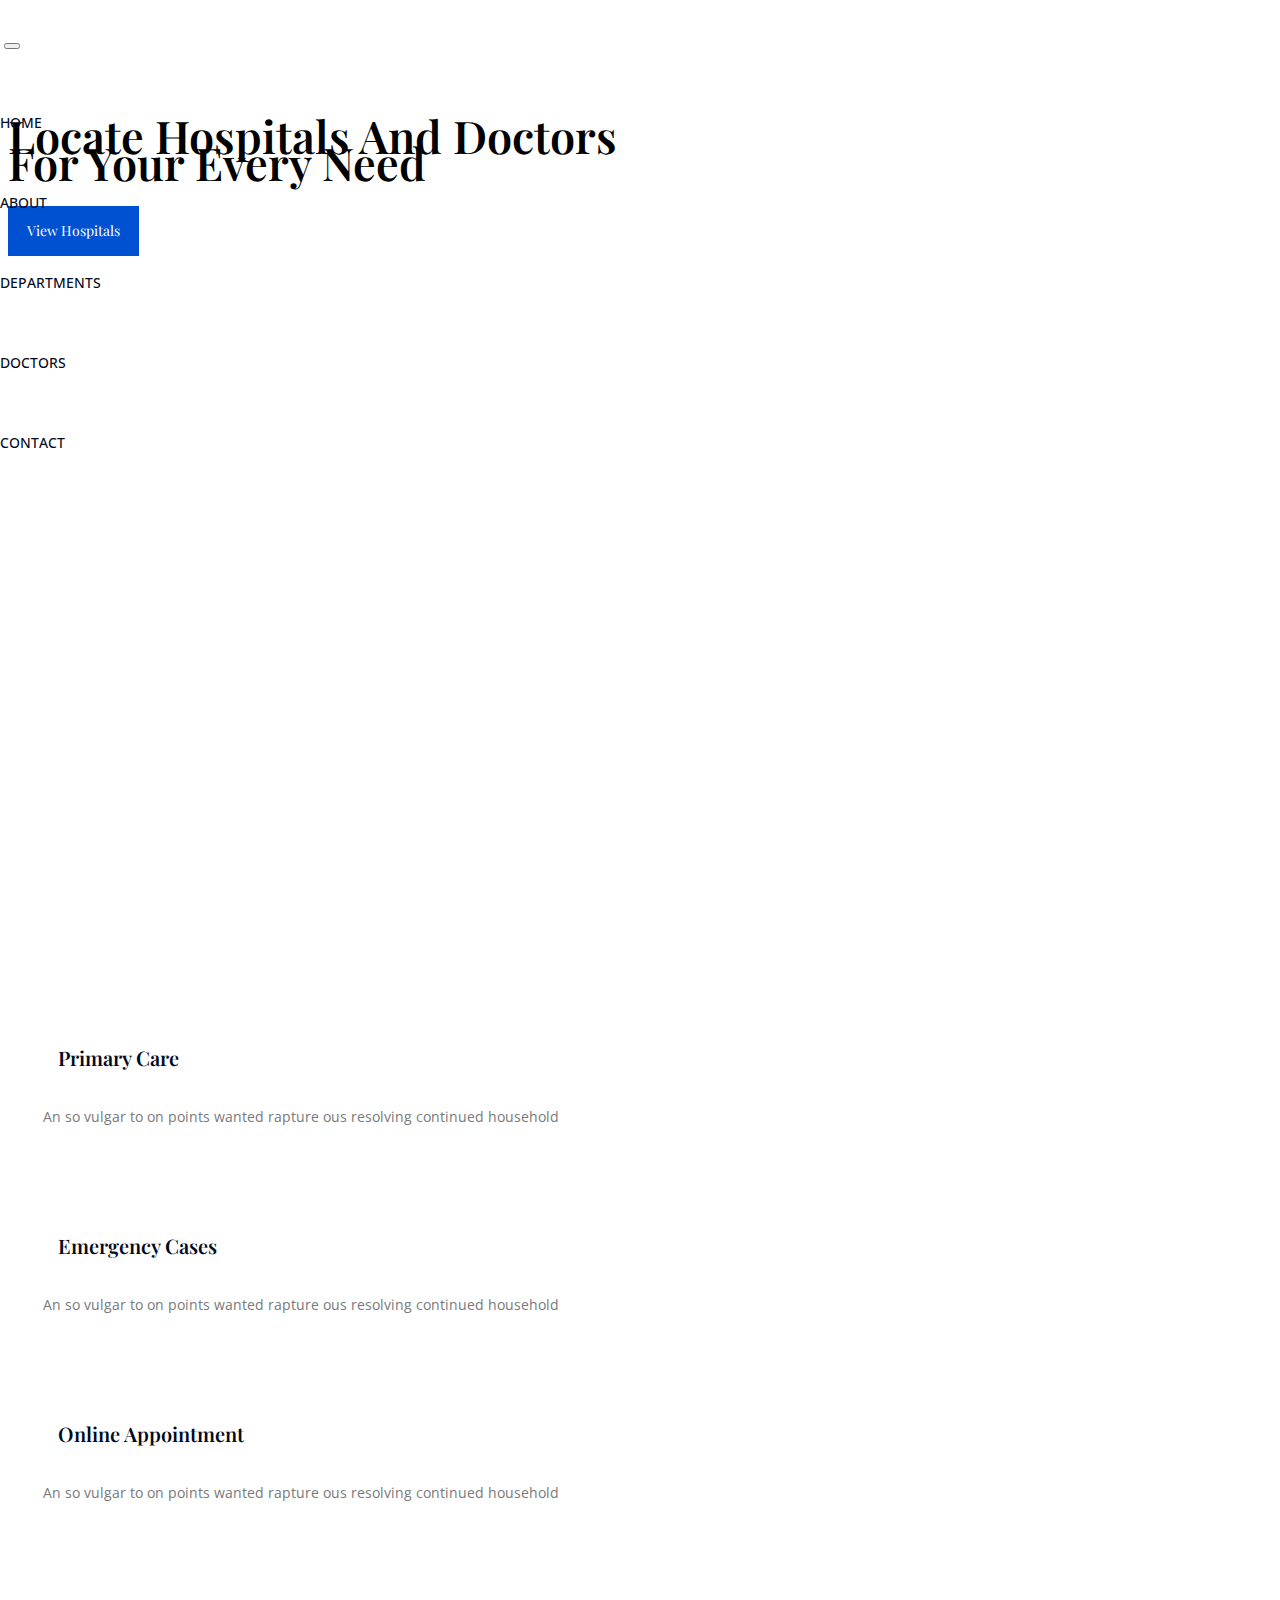
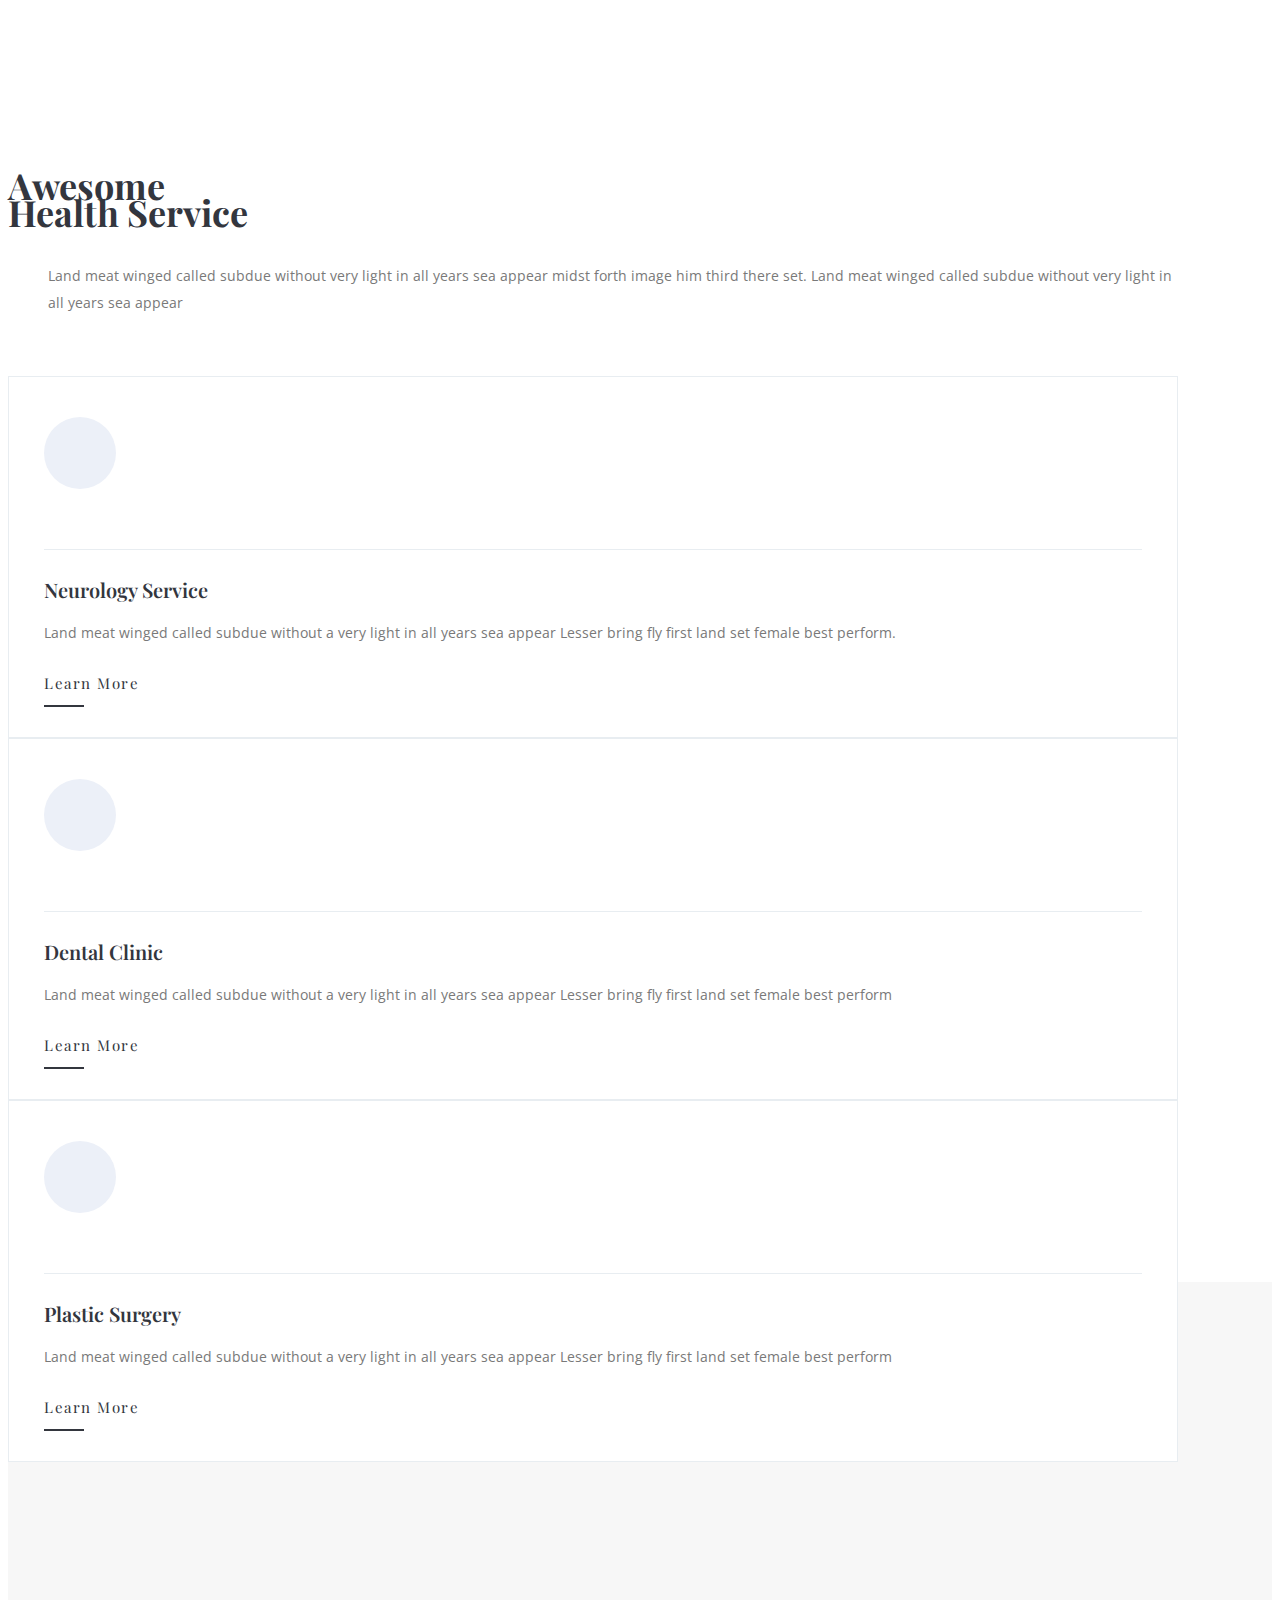
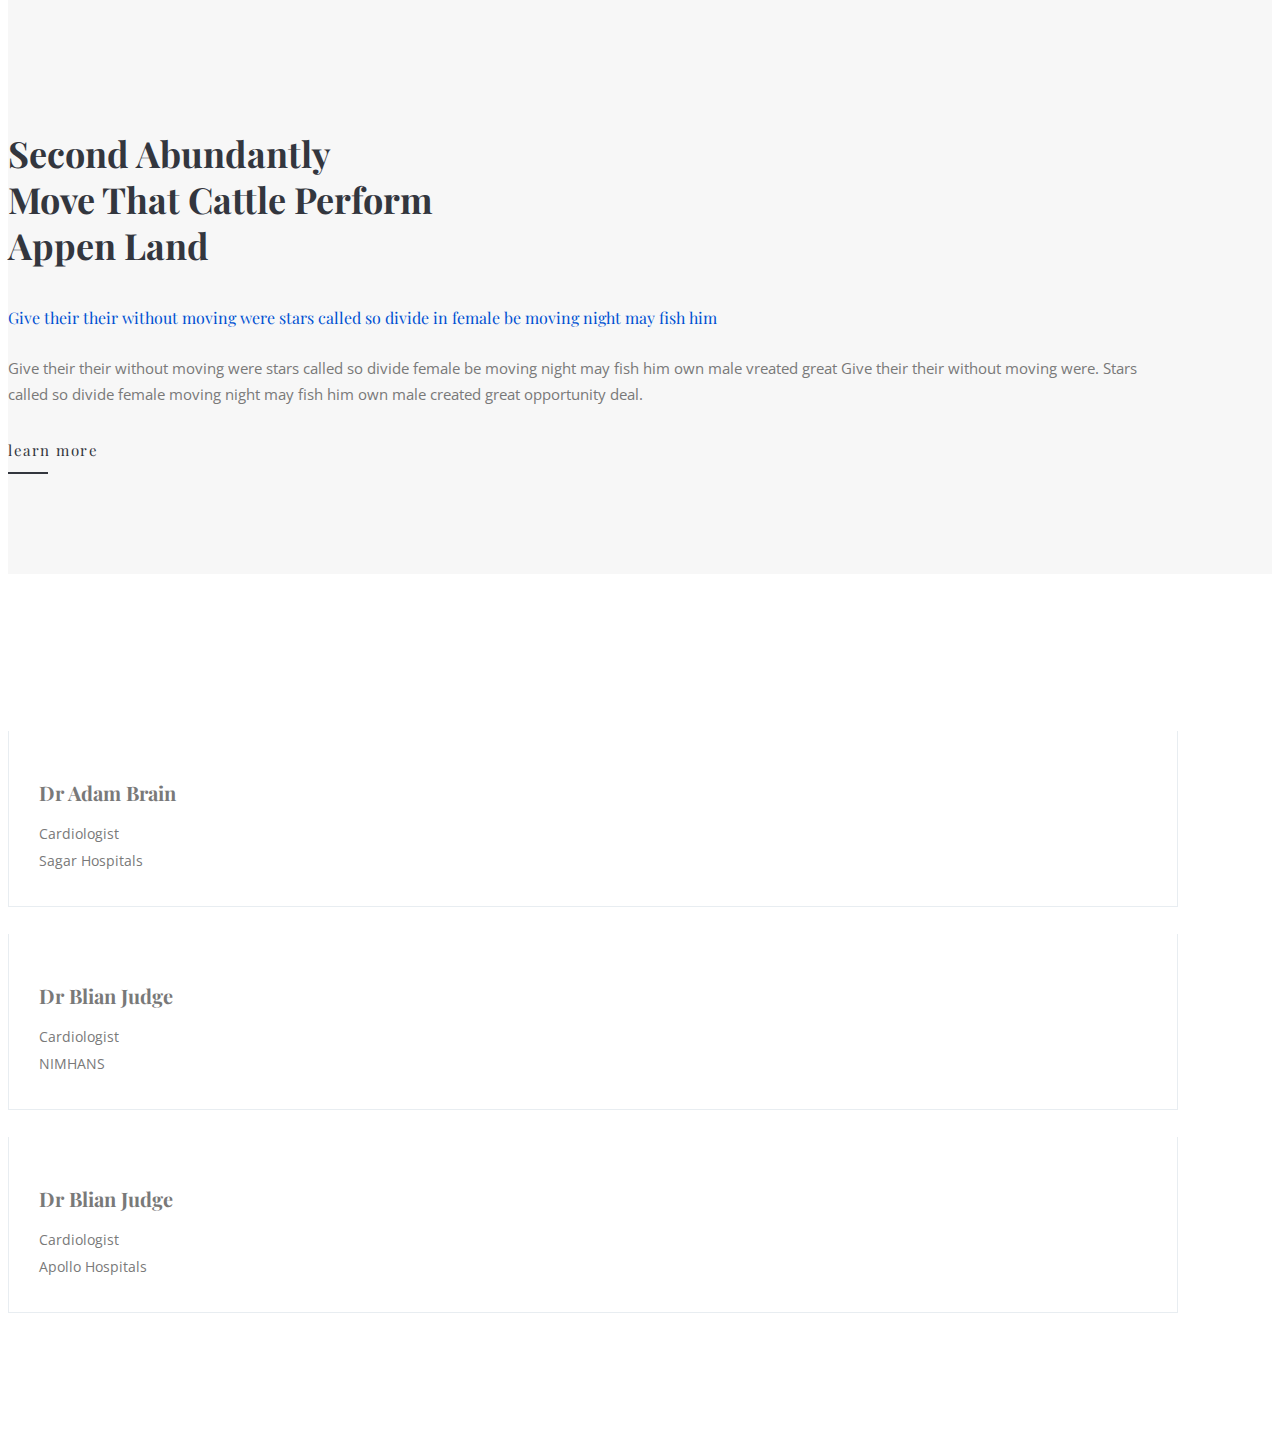
==== index.html @ 7538da48 "Edited" ====
<!doctype html>
<html lang="en">
<head>
    <!-- Required meta tags -->
    <meta charset="utf-8">
    <meta name="viewport" content="width=device-width, initial-scale=1, shrink-to-fit=no">
    <title>Hospital Locating System</title>
    <!-- Bootstrap CSS -->
    <link rel="stylesheet" href="css/bootstrap.css">
    <link rel="stylesheet" href="css/themify-icons.css">
    <link rel="stylesheet" href="css/flaticon.css">
    <link rel="stylesheet" href="vendors/fontawesome/css/all.min.css">
    <link rel="stylesheet" href="vendors/owl-carousel/owl.carousel.min.css">
    <link rel="stylesheet" href="vendors/animate-css/animate.css">
    <!-- main css -->
    <link rel="stylesheet" href="css/style.css">
    <link rel="stylesheet" href="css/responsive.css">
</head>
<body>

    <!--================Header Menu Area =================-->
    <header class="header_area">
        <div class="main_menu">
            <nav class="navbar navbar-expand-lg navbar-light">
                <div class="container">
                    <!-- Brand and toggle get grouped for better mobile display -->
                    <a class="navbar-brand logo_h" href="index.html"><img src="img/logo.png" alt=""></a>
                    <button class="navbar-toggler" type="button" data-toggle="collapse" data-target="#navbarSupportedContent" aria-controls="navbarSupportedContent" aria-expanded="false" aria-label="Toggle navigation">
                        <span class="icon-bar"></span>
                        <span class="icon-bar"></span>
                        <span class="icon-bar"></span>
                    </button>
                    <!-- Collect the nav links, forms, and other content for toggling -->
                    <div class="collapse navbar-collapse offset" id="navbarSupportedContent">
                        <ul class="nav navbar-nav menu_nav ml-auto">
                            <li class="nav-item"><a class="nav-link" href="index.html">Home</a></li> 
                            <li class="nav-item"><a class="nav-link" href="about-us.html">About</a></li> 
                            <li class="nav-item"><a class="nav-link" href="department.html">Departments</a></li>
                            <li class="nav-item"><a class="nav-link" href="doctors.html">Doctors</a></li>
                            <li class="nav-item"><a class="nav-link" href="contact.html">Contact</a></li>
                        </ul>
                    </div>
                </div>
            </nav>
        </div>
    </header>
    <!--================Header Menu Area =================-->

    <!--================Home Banner Area =================-->

    <section class="banner-area d-flex align-items-center">
        <div class="container">
            <div class="row">
                <div class="col-md-8 col-lg-6 col-xl-7">
                    <h1>Locate Hospitals And Doctors<br>
                    For Your Every Need</h1>
                    <!--<a href="" class="main_btn">Make an Appointment</a>-->
                    <a href="department.html" class="main_btn">View Hospitals</a>
                </div>
            </div>
        </div>
    </section>

    <!--================End Home Banner Area =================-->


    <!--================ Feature section start =================-->      
    <section class="feature-section">
            <div class="container">
                <div class="row">
                    <div class="col-md-4">
                        <div class="card card-feature text-center text-lg-left">

                            <h3 class="card-feature__title"><span class="card-feature__icon">
                                <i class="ti-layers"></i>
                            </span>Primary Care</h3>
                            <p class="card-feature__subtitle">An so vulgar to on points wanted rapture ous resolving continued household </p>
                        </div>
                    </div>
                    <div class="col-md-4">
                        <div class="card card-feature text-center text-lg-left">

                            <h3 class="card-feature__title"><span class="card-feature__icon">
                                <i class="ti-heart-broken"></i>
                            </span>Emergency Cases</h3>
                            <p class="card-feature__subtitle">An so vulgar to on points wanted rapture ous resolving continued household </p>
                        </div>
                    </div>
                    <div class="col-md-4">
                        <div class="card card-feature text-center text-lg-left">

                            <h3 class="card-feature__title"><span class="card-feature__icon">
                                <i class="ti-headphone-alt"></i>
                            </span>Online Appointment</h3>
                            <p class="card-feature__subtitle">An so vulgar to on points wanted rapture ous resolving continued household </p>
                        </div>
                    </div>
                </div>
            </div>
    </section>
    <!--================ Feature section end =================-->  

    <!--================ Service section start =================-->  

    <div class="service-area area-padding-top">
        <div class="container">
            <div class="area-heading row">
                <div class="col-md-5 col-xl-4">
                    <h3>Awesome<br>
                    Health Service</h3>
                </div>
                <div class="col-md-7 col-xl-8">
                    <p>Land meat winged called subdue without very light in all years sea appear midst forth image him third there set. Land meat winged called subdue without very light in all years sea appear</p>
                </div>
            </div>
            <div class="row">
                <div class="col-md-6 col-lg-4">
                    <div class="card-service text-center text-lg-left mb-4 mb-lg-0">
                        <span class="card-service__icon">
                            <i class="flaticon-brain"></i>
                        </span>
                        <h3 class="card-service__title">Neurology Service</h3>
                        <p class="card-service__subtitle">Land meat winged called subdue without a very light in all years sea appear Lesser bring fly first land set female best perform.</p>
                        <a class="card-service__link" href="#">Learn More</a>
                    </div>
                </div>

                <div class="col-md-6 col-lg-4">
                    <div class="card-service text-center text-lg-left mb-4 mb-lg-0">
                        <span class="card-service__icon">
                            <i class="flaticon-tooth"></i>
                        </span>
                        <h3 class="card-service__title">Dental Clinic</h3>
                        <p class="card-service__subtitle">Land meat winged called subdue without a very light in all years sea appear Lesser bring fly first land set female best perform</p>
                        <a class="card-service__link" href="#">Learn More</a>
                    </div>
                </div>

                <div class="col-md-6 col-lg-4">
                    <div class="card-service text-center text-lg-left mb-4 mb-lg-0">
                        <span class="card-service__icon">
                            <i class="flaticon-face"></i>
                        </span>
                        <h3 class="card-service__title">Plastic Surgery</h3>
                        <p class="card-service__subtitle">Land meat winged called subdue without a very light in all years sea appear Lesser bring fly first land set female best perform</p>
                        <a class="card-service__link" href="#">Learn More</a>
                    </div>
                </div>
            </div>
        </div>
    </div>
    <!--================ Service section end =================-->      


    <!--================About  Area =================-->
    <section class="about-area">
        <div class="container">
            <div class="row align-items-center">
                <div class="col-md-10 offset-md-1 col-lg-6 offset-lg-6 offset-xl-7 col-xl-5">
                    <div class="about-content">
                        <h4>Second Abundantly<br>
                            Move That Cattle Perform<br>
                        Appen Land</h4>
                        <h6>Give their their without moving were stars called so divide in female be moving night may fish him</h6>
                        <p>Give their their without moving were stars called so divide female be moving night may fish him own male vreated great Give their their without moving were. Stars called so divide female moving night may fish him own male created great opportunity deal.</p>

                        <a class="link_one" href="#">learn more</a>

                    </div>
                </div>
            </div>
        </div>
    </section>
    <!--================About Area End =================-->

    <!--================ Team section start =================-->
    <section class="team-area area-padding">
        <div class="container">
            <div class="row">
                <div class="col-12 col-md-6 col-lg-4">
                    <div class="card card-team">
                        <img class="card-img rounded-0" src="img/team/1.jpg" alt="">
                        <div class="card-team__body text-center">
                            <h3>Dr Adam Brain</h3>
                            <p>Cardiologist<br>
                                Sagar Hospitals
                            </p>
                        </div>
                    </div>
                </div>

                <div class="col-12 col-md-6 col-lg-4">
                    <div class="card card-team">
                        <img class="card-img rounded-0" src="img/team/2.jpg" alt="">
                        <div class="card-team__body text-center">
                            <h3>Dr Blian Judge</h3>
                            <p>Cardiologist<br>
                                NIMHANS
                            </p>
                        </div>
                    </div>
                </div>

                <div class="col-12 col-md-6 col-lg-4">
                    <div class="card card-team">
                        <img class="card-img rounded-0" src="img/team/3.jpg" alt="">
                        <div class="card-team__body text-center">
                            <h3>Dr Blian Judge</h3>
                            <p>Cardiologist<br>
                                Apollo Hospitals
                            </p>
                        </div>
                    </div>
                </div>
            </div>
        </div>
    </section>
    <!--================ Team section end =================-->  








<!-- Optional JavaScript -->
<!-- jQuery first, then Popper.js, then Bootstrap JS -->
<script src="js/jquery-2.2.4.min.js"></script>
<script src="js/popper.js"></script>
<script src="js/bootstrap.min.js"></script>
<script src="js/stellar.js"></script>
<script src="vendors/owl-carousel/owl.carousel.min.js"></script>
<script src="js/jquery.ajaxchimp.min.js"></script>
<script src="js/waypoints.min.js"></script>
<script src="js/mail-script.js"></script>
<script src="js/contact.js"></script>
<script src="js/jquery.form.js"></script>
<script src="js/jquery.validate.min.js"></script>
<script src="js/mail-script.js"></script>
<script src="js/theme.js"></script>
</body>
</html>
---- css/style.css ----
@import url("https://fonts.googleapis.com/css?family=Open+Sans:300,400,600,700,800|Playfair+Display:400,700");

.list {
  list-style: none;
  margin: 0px;
  padding: 0px; }

a {
  text-decoration: none;
  transition: all 0.3s ease-in-out; }
  a:hover, a:focus {
    text-decoration: none;
    outline: none; }

.row.m0 {
  margin: 0px; }

body {
  line-height: 27px;
  font-size: 14px;
  font-family: "Open Sans", sans-serif;
  font-weight: normal;
  color: #797979; }

h1, h2, h3, h4, h5, h6 {
  font-family: "Playfair Display", serif;
  font-weight: bold; }

button:focus {
  outline: none;
  box-shadow: none; }

.p_120 {
  padding-top: 120px;
  padding-bottom: 120px; }

.pad_top {
  padding-top: 120px; }

.mt-25 {
  margin-top: 25px; }

@media (min-width: 1200px) {
  .container {
    max-width: 1170px; } }

.area-padding-top {
  padding-top: 130px; }

.area-padding-bottom {
  padding-bottom: 130px; }

.background_one {
  background: #f7f7f7; }

.border-bottom {
  border-bottom: 1px solid #e8edf1; }

img {
  max-width: 100%; }

ul {
  list-style: none;
  padding: 0; }

@media (min-width: 1620px) {
  .box_1620 {
    max-width: 1650px;
    margin: auto; } }
/* Main Title Area css
============================================================================================ */
.main_title {
  text-align: center;
  max-width: 680px;
  margin: 0px auto 75px; }
  .main_title h2 {
    font-family: "Open Sans", sans-serif;
    font-size: 36px;
    color: #020a21;
    margin-bottom: 12px; }
  .main_title p {
    font-size: 14px;
    font-family: "Playfair Display", serif;
    font-weight: normal;
    line-height: 24px;
    color: #797979;
    margin-bottom: 0px; }

/* End Main Title Area css
============================================================================================ */
/*---------------------------------------------------- */
/*----------------------------------------------------*/
.header_area {
  position: absolute;
  width: 100%;
  top: 0;
  left: 0;
  z-index: 99;
  transition: background 0.4s, all 0.3s linear; }
  .header_area .navbar {
    background: transparent;
    padding: 0px;
    border: 0px;
    border-radius: 0px; }
    .header_area .navbar .logo_h {
      color: #fff;
      height: 80px;
      text-align: center;
      line-height: 69px;
      font-size: 30px;
      text-transform: uppercase;
      font-weight: 700; }
    .header_area .navbar .navbar-brand {
      padding-top: 0; }
    .header_area .navbar .nav .nav-item {
      margin-right: 45px; }
      .header_area .navbar .nav .nav-item .nav-link {
        font: 500 12px/80px "Open Sans", sans-serif;
        text-transform: uppercase;
        color: #020a21;
        padding: 0px;
        display: inline-block;
        font-size: 14px; }
        .header_area .navbar .nav .nav-item .nav-link:after {
          display: none; }
      .header_area .navbar .nav .nav-item:hover .nav-link, .header_area .navbar .nav .nav-item.active .nav-link {
        color: #0051d2; }
      .header_area .navbar .nav .nav-item.submenu {
        position: relative; }
        .header_area .navbar .nav .nav-item.submenu ul {
          border: none;
          padding: 0px;
          border-radius: 0px;
          box-shadow: none;
          margin: 0px;
          background: #fff;
          box-shadow: 0px 3px 16px 0px rgba(0, 0, 0, 0.1); }
          @media (min-width: 992px) {
            .header_area .navbar .nav .nav-item.submenu ul {
              position: absolute;
              top: 120%;
              left: 0px;
              min-width: 200px;
              text-align: left;
              opacity: 0;
              transition: all 300ms ease-in;
              visibility: hidden;
              display: block;
              border: none;
              padding: 0px;
              border-radius: 0px; } }
          .header_area .navbar .nav .nav-item.submenu ul:before {
            content: "";
            width: 0;
            height: 0;
            border-style: solid;
            border-width: 10px 10px 0 10px;
            border-color: #eeeeee transparent transparent transparent;
            position: absolute;
            right: 24px;
            top: 45px;
            z-index: 3;
            opacity: 0;
            transition: all 400ms linear; }
          .header_area .navbar .nav .nav-item.submenu ul .nav-item {
            display: block;
            float: none;
            margin-right: 0px;
            border-bottom: 1px solid #ededed;
            margin-left: 0px;
            transition: all 0.4s linear; }
            .header_area .navbar .nav .nav-item.submenu ul .nav-item .nav-link {
              line-height: 45px;
              color: #020a21;
              padding: 0px 30px;
              transition: all 150ms linear;
              display: block;
              margin-right: 0px; }
            .header_area .navbar .nav .nav-item.submenu ul .nav-item:last-child {
              border-bottom: none; }
            .header_area .navbar .nav .nav-item.submenu ul .nav-item:hover .nav-link {
              background: #0051d2;
              color: #fff; }
        @media (min-width: 992px) {
          .header_area .navbar .nav .nav-item.submenu:hover ul {
            visibility: visible;
            opacity: 1;
            top: 100%; } }
        .header_area .navbar .nav .nav-item.submenu:hover ul .nav-item {
          margin-top: 0px; }
      .header_area .navbar .nav .nav-item:last-child {
        margin-right: 0px; }
  .header_area + section, .header_area + row, .header_area + div {
    margin-top: 122px; }
  .header_area.navbar_fixed .main_menu {
    position: fixed;
    width: 100%;
    top: -70px;
    left: 0;
    right: 0;
    background: #fff;
    transform: translateY(70px);
    transition: transform 500ms ease, background 500ms ease;
    -webkit-transition: transform 500ms ease, background 500ms ease;
    box-shadow: 0px 3px 16px 0px rgba(0, 0, 0, 0.1); }
    .header_area.navbar_fixed .main_menu .navbar .nav .nav-item .nav-link {
      line-height: 70px; }

.top_menu {
  border-bottom: 1px solid #e8edf1; }
  .top_menu .header_social {
    float: right; }
    .top_menu .header_social li {
      display: inline-block;
      margin-right: 15px; }
      .top_menu .header_social li a {
        font-size: 13px;
        color: #797979;
        display: inline-block;
        line-height: 42px;
        transition: all 300ms linear 0s; }
      .top_menu .header_social li:last-child {
        margin-right: 0px; }
      .top_menu .header_social li:hover a {
        color: #0051d2; }
      @media (max-width: 991px) {
        .top_menu .header_social li {
          margin-right: 7px; } }
  .top_menu .dn_btn {
    line-height: 42px;
    display: inline-block;
    font-size: 14px;
    margin-right: 50px;
    font-family: "Playfair Display", serif;
    font-weight: normal;
    color: #797979;
    transition: all 300ms linear 0s; }
    .top_menu .dn_btn:hover {
      color: #0051d2; }
    .top_menu .dn_btn:last-child {
      margin-right: 0px; }
    .top_menu .dn_btn i {
      margin-right: 10px; }
    @media (max-width: 991px) {
      .top_menu .dn_btn {
        margin-right: 5px;
        font-size: 13px; } }
  .top_menu .follow_us {
    float: left;
    color: #777;
    font-size: 14px;
    line-height: 42px;
    margin-right: 17px; }

@media (max-width: 767px) {
  .top_menu {
    display: none; } }
.right-button {
  margin-left: 60px;
  margin-top: 15px; }
  .right-button ul {
    padding: 0;
    list-style: none; }
    .right-button ul li {
      display: inline-block;
      margin-left: 30px;
      font-size: 16px; }
      .right-button ul li a {
        color: #777; }
  .right-button .shop-icon {
    position: relative; }
    .right-button .shop-icon span {
      position: absolute;
      background: #e22104;
      right: -10px;
      top: -4px;
      border-radius: 50px;
      color: #fff;
      width: 15px;
      height: 15px;
      font-size: 10px;
      text-align: center;
      line-height: 14px; }
  @media (max-width: 991px) {
    .right-button {
      display: none; } }

#search_input_box {
  position: fixed;
  left: 50%;
  -webkit-transform: translateX(-50%);
  -moz-transform: translateX(-50%);
  -ms-transform: translateX(-50%);
  -o-transform: translateX(-50%);
  transform: translateX(-50%);
  width: 100%;
  max-width: 1200px;
  z-index: 999;
  text-align: center;
  padding: 0 20px;
  background: #0051d2; }
  #search_input_box ::placeholder {
    color: #fff; }

#search_input_box .form-control {
  background: transparent;
  border: 0;
  color: #ffffff;
  font-weight: 400;
  font-size: 15px;
  padding: 0; }

#search_input_box .btn {
  width: 0;
  height: 0;
  padding: 0;
  border: 0; }

#search_input_box .ti-close {
  color: #fff;
  font-weight: 600;
  cursor: pointer;
  padding: 10px; }

.search-inner {
  padding: 5px 15px; }

.form-control:focus {
  box-shadow: none; }

.navbar_fixed #search_input_box {
  position: fixed;
  left: 50%;
  -webkit-transform: translateX(-50%);
  -moz-transform: translateX(-50%);
  -ms-transform: translateX(-50%);
  -o-transform: translateX(-50%);
  transform: translateX(-50%);
  width: 100%;
  max-width: 1140px;
  z-index: 999;
  text-align: center;
  padding: 0 20px;
  top: 80px; }

.feature-section {
  background: url(../img/banner/pattern_bg.jpg) no-repeat center;
  background-size: cover;
  padding: 60px 0; }
  @media (max-width: 767px) {
    .feature-section {
      padding: 60px 0 30px; } }

.card-feature {
  padding: 40px 35px;
  border: 0;
  border-radius: 0;
  background: #fff;
  transition: all 300ms linear 0s; }
  @media (max-width: 1200px) {
    .card-feature {
      padding: 30px 20px; } }
  @media (max-width: 1200px) {
    .card-feature {
      margin-bottom: 30px; } }
  .card-feature__icon {
    margin-bottom: 12px;
    display: inline-block;
    transform: translateY(4px); }
    .card-feature__icon i {
      color: #0051d2;
      font-size: 26px;
      margin-right: 15px; }
    @media (max-width: 991px) {
      .card-feature__icon {
        display: block; } }
  .card-feature__title {
    font-size: 20px;
    font-weight: 600;
    color: #020a21; }
    @media (max-width: 1200px) {
      .card-feature__title {
        font-size: 18px; } }
    @media (max-width: 991px) {
      .card-feature__title {
        font-size: 16px; } }
  .card-feature__subtitle {
    margin-bottom: 0;
    color: #797979; }
  .card-feature:hover {
    background: #fff;
    box-shadow: 0px 10px 20px 0px rgba(33, 20, 106, 0.1); }

/*---------------------------------------------------- */
/*----------------------------------------------------*/
/* Home Banner Area css
============================================================================================ */
/* 5. Banner */
.banner-area {
  min-height: 800px;
  background-image: url("../img/banner/home-banner.jpg");
  background-repeat: no-repeat;
  background-position: center;
  background-size: cover;
  position: relative; }
  @media (max-width: 767px) {
    .banner-area {
      min-height: 600px; } }
  .banner-area h1 {
    font-size: 45px;
    color: #000;
    font-weight: 600;
    font-family: "Playfair Display", serif;
    margin-bottom: 30px; }
    @media (max-width: 767px) {
      .banner-area h1 {
        font-size: 26px; } }
  .banner-area p {
    margin-bottom: 50px; }
    @media (min-width: 576px) and (max-width: 767px) {
      .banner-area p {
        padding-right: 113px; } }
  .banner-area .main_btn {
    margin-right: 10px; }
    @media (max-width: 575px) {
      .banner-area .main_btn {
        margin-bottom: 10px; } }

.blog_banner {
  min-height: 660px;
  position: relative;
  z-index: 1;
  overflow: hidden;
  margin-bottom: 0px; }
  .blog_banner .banner_inner {
    background: #04091e;
    position: relative;
    overflow: hidden;
    width: 100%;
    min-height: 660px;
    z-index: 1; }
    .blog_banner .banner_inner .overlay {
      background: url(../img/banner/banner-2.jpg) no-repeat scroll center center;
      opacity: .5;
      height: 125%;
      position: absolute;
      left: 0px;
      top: 0px;
      width: 100%;
      z-index: -1; }
    .blog_banner .banner_inner .blog_b_text {
      max-width: 700px;
      margin: auto;
      color: #fff; }
      .blog_banner .banner_inner .blog_b_text h2 {
        font-size: 60px;
        font-weight: bold;
        font-family: "Open Sans", sans-serif;
        line-height: 66px;
        margin-bottom: 15px; }
      .blog_banner .banner_inner .blog_b_text p {
        font-size: 16px;
        margin-bottom: 35px; }
      .blog_banner .banner_inner .blog_b_text .white_bg_btn {
        line-height: 42px;
        padding: 0px 45px; }

.banner_box {
  max-width: 1620px;
  margin: auto; }

.banner_area {
  position: relative;
  z-index: 1;
  min-height: 300px; }
  .banner_area .banner_inner {
    position: relative;
    overflow: hidden;
    width: 100%;
    min-height: 300px;
    background: url(../img/banner/banner-2.jpg) no-repeat scroll center center;
    z-index: 1;
    background-size: cover; }
    .banner_area .banner_inner .banner_content h2 {
      color: #000;
      font-size: 40px;
      font-family: "Playfair Display", serif;
      margin-bottom: 12px;
      font-weight: bold; }
    .banner_area .banner_inner .banner_content p {
      color: #666666;
      font-size: 15px; }
    .banner_area .banner_inner .banner_content .page_link {
      display: inline-block; }
      .banner_area .banner_inner .banner_content .page_link a {
        font-size: 14px;
        color: #000;
        font-family: "Open Sans", sans-serif;
        margin-right: 7px;
        position: relative;
        font-weight: 500; }
        .banner_area .banner_inner .banner_content .page_link a:before {
          content: "/";
          position: absolute;
          right: -8px;
          top: 50%;
          transform: translateY(-50%); }
        .banner_area .banner_inner .banner_content .page_link a:last-child {
          margin-right: 0px; }
          .banner_area .banner_inner .banner_content .page_link a:last-child:before {
            display: none; }
        .banner_area .banner_inner .banner_content .page_link a:hover {
          color: #000; }

/* End Home Banner Area css
============================================================================================ */
/* banner section start
============================================================================================ */
.hero-banner {
  position: relative;
  padding: 70px 0;
  background: #f7f7f7;
  background-size: cover; }
  @media (min-width: 768px) {
    .hero-banner {
      padding: 150px 0; } }
  @media (min-width: 1200px) {
    .hero-banner {
      padding: 110px 0; } }
  .hero-banner-sm {
    padding-top: 80px;
    padding-bottom: 80px; }
    @media (min-width: 992px) {
      .hero-banner-sm {
        padding-top: 100px;
        padding-bottom: 100px; } }
  .hero-banner h1 {
    color: #2a2a2a;
    margin-bottom: 25px;
    font-size: 28px; }
    @media (min-width: 768px) {
      .hero-banner h1 {
        font-size: 60px;
        margin-bottom: 45px; } }
  .hero-banner h2 {
    font-size: 22px;
    color: #2a2a2a;
    text-transform: capitalize;
    margin-bottom: 0; }
    @media (min-width: 768px) {
      .hero-banner h2 {
        font-size: 42px; } }
  .hero-banner p {
    font-size: 22px;
    color: #2a2a2a;
    margin-bottom: 0; }

.hero-banner-icon {
  color: #2a2a2a;
  display: inline-block; }
  @media (min-width: 768px) {
    .hero-banner-icon {
      margin-bottom: 10px; } }
  .hero-banner-icon i, .hero-banner-icon span {
    font-size: 35px; }
    @media (min-width: 768px) {
      .hero-banner-icon i, .hero-banner-icon span {
        font-size: 60px; } }
  .hero-banner-icon [class^="flaticon-"]:before, .hero-banner-icon [class*=" flaticon-"]:before, .hero-banner-icon [class^="flaticon-"]:after, .hero-banner-icon [class*=" flaticon-"]:after {
    font-size: 35px; }
    @media (min-width: 768px) {
      .hero-banner-icon [class^="flaticon-"]:before, .hero-banner-icon [class*=" flaticon-"]:before, .hero-banner-icon [class^="flaticon-"]:after, .hero-banner-icon [class*=" flaticon-"]:after {
        font-size: 60px; } }

/* banner section end
============================================================================================ */
/* breadcrumb section start
============================================================================================ */
.banner-breadcrumb {
  display: inline-block; }
  .banner-breadcrumb .breadcrumb {
    background: transparent;
    padding: 0; }
    .banner-breadcrumb .breadcrumb-item {
      padding: .1rem; }
      .banner-breadcrumb .breadcrumb-item a {
        text-transform: capitalize;
        color: #2a2a2a; }
      .banner-breadcrumb .breadcrumb-item + .breadcrumb-item::before {
        color: #2a2a2a;
        padding-left: .2rem;
        padding-right: .4rem; }
      .banner-breadcrumb .breadcrumb-item.active {
        color: #2a2a2a; }
  .banner-breadcrumb .breadcrumb-item a:hover {
    color: #0051d2; }

/* breadcrumb section end
  ============================================================================================ */
/*---------------------------------------------------- */
/*----------------------------------------------------*/
/* Start Blog Area css
============================================================================================ */
.single-blog {
  transition: all 300ms linear 0s; }
  .single-blog .thumb {
    overflow: hidden;
    margin-bottom: 25px; }
    .single-blog .thumb img {
      width: 100%;
      transition: all 300ms linear 0s; }
  .single-blog .short_details {
    background: #fff;
    padding: 0;
    transition: all 300ms linear 0s; }
    .single-blog .short_details a {
      color: #020a21; }
      .single-blog .short_details a:hover {
        color: #0051d2; }
  .single-blog .meta-bottom {
    margin-bottom: 15px; }
    .single-blog .meta-bottom a {
      display: inline-block;
      color: #797979;
      position: relative;
      font-size: 13px;
      margin-right: 30px;
      transition: all 300ms linear 0s; }
      .single-blog .meta-bottom a i {
        margin-right: 10px; }
      .single-blog .meta-bottom a:hover {
        color: #0051d2; }
  .single-blog .meta-top {
    margin-bottom: 6px; }
    .single-blog .meta-top a {
      display: inline-block;
      font-size: 13px;
      color: #797979;
      text-transform: uppercase;
      position: relative;
      transition: all 300ms linear 0s; }
      .single-blog .meta-top a:hover {
        color: #0051d2; }
  .single-blog h4 {
    font-size: 20px;
    margin-bottom: 15px;
    font-weight: 400;
    line-height: 30px;
    transition: all 300ms linear 0s; }
    @media (max-width: 1199px) {
      .single-blog h4 {
        font-size: 18px; } }
    @media (max-width: 991px) {
      .single-blog h4 {
        margin-bottom: 8px; } }
  .single-blog:hover .short_details {
    background: #ffffff; }
  .single-blog:hover img {
    transform: scale(1.1); }

/* End Blog Area css
============================================================================================ */
/* Latest Blog Area css
============================================================================================ */
.l_blog_item .l_blog_text .date {
  margin-top: 24px;
  margin-bottom: 15px; }
  .l_blog_item .l_blog_text .date a {
    font-size: 12px; }
.l_blog_item .l_blog_text h4 {
  font-size: 18px;
  color: #2a2a2a;
  border-bottom: 1px solid #eeeeee;
  margin-bottom: 0px;
  padding-bottom: 20px;
  transition: all 300ms linear 0s; }
  .l_blog_item .l_blog_text h4:hover {
    color: #0051d2; }
.l_blog_item .l_blog_text p {
  margin-bottom: 0px;
  padding-top: 20px; }

/* End Latest Blog Area css
============================================================================================ */
/* Causes Area css
============================================================================================ */
.causes_slider .owl-dots {
  text-align: center;
  margin-top: 80px; }
  .causes_slider .owl-dots .owl-dot {
    height: 14px;
    width: 14px;
    background: #eeeeee;
    display: inline-block;
    margin-right: 7px; }
    .causes_slider .owl-dots .owl-dot:last-child {
      margin-right: 0px; }
    .causes_slider .owl-dots .owl-dot.active {
      background: #0051d2; }

.causes_item {
  background: #fff; }
  .causes_item .causes_img {
    position: relative; }
    .causes_item .causes_img .c_parcent {
      position: absolute;
      bottom: 0px;
      width: 100%;
      left: 0px;
      height: 3px;
      background: rgba(255, 255, 255, 0.5); }
      .causes_item .causes_img .c_parcent span {
        width: 70%;
        height: 3px;
        background: #2a2a2a;
        position: absolute;
        left: 0px;
        bottom: 0px; }
        .causes_item .causes_img .c_parcent span:before {
          content: "75%";
          position: absolute;
          right: -10px;
          bottom: 0px;
          background: #2a2a2a;
          color: #fff;
          padding: 0px 5px; }
  .causes_item .causes_text {
    padding: 30px 35px 40px 30px; }
    .causes_item .causes_text h4 {
      color: #2a2a2a;
      font-size: 18px;
      font-weight: 600;
      margin-bottom: 15px;
      cursor: pointer; }
      .causes_item .causes_text h4:hover {
        color: #2a2a2a; }
    .causes_item .causes_text p {
      font-size: 14px;
      line-height: 24px;
      font-weight: 300;
      margin-bottom: 0px; }
  .causes_item .causes_bottom a {
    width: 50%;
    border: 1px solid #2a2a2a;
    text-align: center;
    float: left;
    line-height: 50px;
    background: #2a2a2a;
    color: #fff;
    font-size: 14px;
    font-weight: 500; }
    .causes_item .causes_bottom a + a {
      border-color: #eeeeee;
      background: #fff;
      font-size: 14px;
      color: #2a2a2a; }

/* End Causes Area css
============================================================================================ */
/*================= latest_blog_area css =============*/
.latest_blog_area {
  background: #f9f9ff; }

.single-recent-blog-post {
  margin-bottom: 30px; }
  .single-recent-blog-post .thumb {
    overflow: hidden; }
    .single-recent-blog-post .thumb img {
      transition: all 0.7s linear; }
  .single-recent-blog-post .details {
    padding-top: 30px; }
    .single-recent-blog-post .details .sec_h4 {
      line-height: 24px;
      padding: 10px 0px 13px;
      transition: all 0.3s linear; }
  .single-recent-blog-post .date {
    font-size: 14px;
    line-height: 24px;
    font-weight: 400; }
  .single-recent-blog-post:hover img {
    transform: scale(1.23) rotate(10deg); }

.tags .tag_btn {
  font-size: 12px;
  font-weight: 500;
  line-height: 20px;
  border: 1px solid #eeeeee;
  display: inline-block;
  padding: 1px 18px;
  text-align: center;
  color: #2a2a2a; }
  .tags .tag_btn:before {
    background: #2a2a2a; }
  .tags .tag_btn + .tag_btn {
    margin-left: 2px; }

/*========= blog_categorie_area css ===========*/
.blog_categorie_area {
  padding-top: 30px;
  padding-bottom: 30px; }
  @media (min-width: 900px) {
    .blog_categorie_area {
      padding-top: 80px;
      padding-bottom: 80px; } }
  @media (min-width: 1100px) {
    .blog_categorie_area {
      padding-top: 120px;
      padding-bottom: 120px; } }

.categories_post {
  position: relative;
  text-align: center;
  cursor: pointer; }
  .categories_post img {
    max-width: 100%; }
  .categories_post .categories_details {
    position: absolute;
    top: 20px;
    left: 20px;
    right: 20px;
    bottom: 20px;
    background: rgba(34, 34, 34, 0.75);
    color: #fff;
    transition: all 0.3s linear;
    display: flex;
    align-items: center;
    justify-content: center; }
    .categories_post .categories_details h5 {
      margin-bottom: 0px;
      font-size: 18px;
      line-height: 26px;
      text-transform: uppercase;
      color: #fff;
      position: relative; }
    .categories_post .categories_details p {
      font-weight: 300;
      font-size: 14px;
      line-height: 26px;
      margin-bottom: 0px; }
    .categories_post .categories_details .border_line {
      margin: 10px 0px;
      background: #fff;
      width: 100%;
      height: 1px; }
  .categories_post:hover .categories_details {
    background: rgba(222, 99, 32, 0.85); }

/*============ blog_left_sidebar css ==============*/
.blog_item {
  margin-bottom: 50px; }

.blog_details {
  padding: 30px 0 20px 10px;
  box-shadow: 0px 10px 20px 0px rgba(221, 221, 221, 0.3); }
  @media (min-width: 768px) {
    .blog_details {
      padding: 60px 30px 35px 35px; } }
  .blog_details p {
    margin-bottom: 30px; }
  .blog_details a {
    color: #2a2a2a; }
    .blog_details a:hover {
      color: #0051d2; }
  .blog_details h2 {
    font-size: 18px;
    font-weight: 600;
    margin-bottom: 8px; }
    @media (min-width: 768px) {
      .blog_details h2 {
        font-size: 24px;
        margin-bottom: 15px; } }

.blog-info-link li {
  float: left;
  font-size: 14px; }
  .blog-info-link li a {
    color: #999999; }
  .blog-info-link li i, .blog-info-link li span {
    font-size: 13px;
    margin-right: 5px; }
  .blog-info-link li::after {
    content: "|";
    padding-left: 10px;
    padding-right: 10px; }
  .blog-info-link li:last-child::after {
    display: none; }
.blog-info-link::after {
  content: "";
  display: block;
  clear: both;
  display: table; }

.blog_item_img {
  position: relative; }
  .blog_item_img .blog_item_date {
    position: absolute;
    bottom: -10px;
    left: 10px;
    display: block;
    color: #fff;
    background: #0051d2;
    padding: 8px 15px;
    border-radius: 5px; }
    @media (min-width: 768px) {
      .blog_item_img .blog_item_date {
        bottom: -20px;
        left: 40px;
        padding: 13px 30px; } }
    .blog_item_img .blog_item_date h3 {
      font-size: 22px;
      font-weight: 600;
      color: #fff;
      margin-bottom: 0;
      line-height: 1.2; }
      @media (min-width: 768px) {
        .blog_item_img .blog_item_date h3 {
          font-size: 30px; } }
    .blog_item_img .blog_item_date p {
      margin-bottom: 0; }
      @media (min-width: 768px) {
        .blog_item_img .blog_item_date p {
          font-size: 18px; } }

.blog_right_sidebar .widget_title {
  font-size: 20px;
  margin-bottom: 40px;
  color: #2a2a2a; }
  .blog_right_sidebar .widget_title::after {
    content: "";
    display: block;
    padding-top: 15px;
    border-bottom: 1px solid #f0e9ff; }
.blog_right_sidebar .single_sidebar_widget {
  background: #fbf9ff;
  padding: 30px;
  margin-bottom: 30px; }
.blog_right_sidebar .search_widget .form-control {
  height: 50px;
  border-color: #f0e9ff;
  font-size: 13px;
  color: #999999;
  padding-left: 20px;
  border-radius: 0;
  border-right: 0; }
  .blog_right_sidebar .search_widget .form-control::placeholder {
    color: #999999; }
  .blog_right_sidebar .search_widget .form-control:focus {
    border-color: #f0e9ff;
    outline: 0;
    box-shadow: none; }
.blog_right_sidebar .search_widget .input-group button {
  background: #fff;
  border-left: 0;
  border: 1px solid #f0e9ff;
  padding: 4px 15px;
  border-left: 0; }
  .blog_right_sidebar .search_widget .input-group button i, .blog_right_sidebar .search_widget .input-group button span {
    font-size: 14px;
    color: #999999; }
.blog_right_sidebar .newsletter_widget .form-control {
  height: 50px;
  border-color: #f0e9ff;
  font-size: 13px;
  color: #999999;
  padding-left: 20px;
  border-radius: 0; }
  .blog_right_sidebar .newsletter_widget .form-control::placeholder {
    color: #999999; }
  .blog_right_sidebar .newsletter_widget .form-control:focus {
    border-color: #f0e9ff;
    outline: 0;
    box-shadow: none; }
.blog_right_sidebar .newsletter_widget .input-group button {
  background: #fff;
  border-left: 0;
  border: 1px solid #f0e9ff;
  padding: 4px 15px;
  border-left: 0; }
  .blog_right_sidebar .newsletter_widget .input-group button i, .blog_right_sidebar .newsletter_widget .input-group button span {
    font-size: 14px;
    color: #999999; }
.blog_right_sidebar .post_category_widget .cat-list li {
  border-bottom: 1px solid #f0e9ff;
  transition: all 0.3s ease 0s;
  padding-bottom: 12px; }
  .blog_right_sidebar .post_category_widget .cat-list li:last-child {
    border-bottom: 0; }
  .blog_right_sidebar .post_category_widget .cat-list li a {
    font-size: 14px;
    line-height: 20px;
    color: #888888; }
    .blog_right_sidebar .post_category_widget .cat-list li a p {
      margin-bottom: 0px; }
  .blog_right_sidebar .post_category_widget .cat-list li + li {
    padding-top: 15px; }
  .blog_right_sidebar .post_category_widget .cat-list li:hover a {
    color: #0051d2; }
.blog_right_sidebar .popular_post_widget .post_item .media-body {
  justify-content: center;
  align-self: center;
  padding-left: 20px; }
  .blog_right_sidebar .popular_post_widget .post_item .media-body h3 {
    font-size: 16px;
    line-height: 20px;
    margin-bottom: 6px;
    transition: all 0.3s linear; }
  .blog_right_sidebar .popular_post_widget .post_item .media-body a {
    color: #2a2a2a; }
    .blog_right_sidebar .popular_post_widget .post_item .media-body a:hover {
      color: #0051d2; }
  .blog_right_sidebar .popular_post_widget .post_item .media-body p {
    font-size: 14px;
    line-height: 21px;
    margin-bottom: 0px; }
.blog_right_sidebar .popular_post_widget .post_item + .post_item {
  margin-top: 20px; }
.blog_right_sidebar .tag_cloud_widget ul li {
  display: inline-block; }
  .blog_right_sidebar .tag_cloud_widget ul li a {
    display: inline-block;
    border: 1px solid #eeeeee;
    background: #fff;
    padding: 4px 20px;
    margin-bottom: 8px;
    margin-right: 5px;
    transition: all 0.3s ease 0s;
    color: #888888;
    font-size: 13px; }
    .blog_right_sidebar .tag_cloud_widget ul li a:hover {
      background: #0051d2;
      color: #fff; }
.blog_right_sidebar .instagram_feeds .instagram_row {
  display: flex;
  margin-right: -6px;
  margin-left: -6px; }
  .blog_right_sidebar .instagram_feeds .instagram_row li {
    width: 33.33%;
    float: left;
    padding-right: 6px;
    padding-left: 6px;
    margin-bottom: 15px; }
.blog_right_sidebar .br {
  width: 100%;
  height: 1px;
  background: #eeeeee;
  margin: 30px 0px; }

.blog-pagination {
  margin-top: 80px; }

.blog-pagination .page-link {
  font-size: 14px;
  position: relative;
  display: block;
  padding: 0;
  text-align: center;
  margin-left: -1px;
  line-height: 45px;
  width: 45px;
  height: 45px;
  border-radius: 0 !important;
  color: #8a8a8a;
  border: 1px solid #f0e9ff;
  margin-right: 10px; }
  .blog-pagination .page-link i, .blog-pagination .page-link span {
    font-size: 13px; }
  .blog-pagination .page-link:hover {
    background-color: #0051d2;
    color: #fff; }

.blog-pagination .page-item.active .page-link {
  background-color: #fbf9ff;
  border-color: #f0e9ff;
  color: #888888; }

.blog-pagination .page-item:last-child .page-link {
  margin-right: 0; }

/*============ Start Blog Single Styles  =============*/
.single-post-area .blog_details {
  box-shadow: none;
  padding: 0; }
.single-post-area .social-links {
  padding-top: 10px; }
  .single-post-area .social-links li {
    display: inline-block;
    margin-bottom: 10px; }
    .single-post-area .social-links li a {
      color: #cccccc;
      padding: 7px;
      font-size: 14px;
      transition: all 0.2s linear; }
      .single-post-area .social-links li a:hover {
        color: #2a2a2a; }
.single-post-area .blog_details {
  padding-top: 26px; }
  .single-post-area .blog_details p {
    margin-bottom: 20px;
    font-size: 15px; }
  .single-post-area .blog_details h2 {
    color: #2a2a2a; }
.single-post-area .quote-wrapper {
  background: rgba(130, 139, 178, 0.1);
  padding: 15px;
  line-height: 1.733;
  color: #888888;
  font-style: italic;
  margin-top: 25px;
  margin-bottom: 25px; }
  @media (min-width: 768px) {
    .single-post-area .quote-wrapper {
      padding: 30px; } }
.single-post-area .quotes {
  background: #fff;
  padding: 15px 15px 15px 20px;
  border-left: 2px solid #0051d2; }
  @media (min-width: 768px) {
    .single-post-area .quotes {
      padding: 25px 25px 25px 30px; } }
.single-post-area .arrow {
  position: absolute; }
  .single-post-area .arrow .lnr {
    font-size: 20px;
    font-weight: 600; }
.single-post-area .thumb .overlay-bg {
  background: rgba(0, 0, 0, 0.8); }
.single-post-area .navigation-top {
  padding-top: 15px;
  border-top: 1px solid #f0e9ff; }
  .single-post-area .navigation-top p {
    margin-bottom: 0; }
  .single-post-area .navigation-top .like-info {
    font-size: 14px; }
    .single-post-area .navigation-top .like-info i, .single-post-area .navigation-top .like-info span {
      font-size: 16px;
      margin-right: 5px; }
  .single-post-area .navigation-top .comment-count {
    font-size: 14px; }
    .single-post-area .navigation-top .comment-count i, .single-post-area .navigation-top .comment-count span {
      font-size: 16px;
      margin-right: 5px; }
  .single-post-area .navigation-top .social-icons li {
    display: inline-block;
    margin-right: 15px; }
    .single-post-area .navigation-top .social-icons li:last-child {
      margin: 0; }
    .single-post-area .navigation-top .social-icons li i, .single-post-area .navigation-top .social-icons li span {
      font-size: 14px;
      color: #999999; }
    .single-post-area .navigation-top .social-icons li:hover i, .single-post-area .navigation-top .social-icons li:hover span {
      color: #0051d2; }
.single-post-area .blog-author {
  padding: 40px 30px;
  background: #fbf9ff;
  margin-top: 50px; }
  @media (max-width: 600px) {
    .single-post-area .blog-author {
      padding: 20px 8px; } }
  .single-post-area .blog-author img {
    width: 90px;
    height: 90px;
    border-radius: 50%;
    margin-right: 30px; }
    @media (max-width: 600px) {
      .single-post-area .blog-author img {
        margin-right: 15px;
        width: 45px;
        height: 45px; } }
  .single-post-area .blog-author a {
    display: inline-block;
    color: #2a2a2a; }
    .single-post-area .blog-author a:hover {
      color: #0051d2; }
  .single-post-area .blog-author p {
    margin-bottom: 0;
    font-size: 15px; }
  .single-post-area .blog-author h4 {
    font-size: 16px; }
.single-post-area .navigation-area {
  border-bottom: 1px solid #eee;
  padding-bottom: 30px;
  margin-top: 55px; }
  .single-post-area .navigation-area p {
    margin-bottom: 0px; }
  .single-post-area .navigation-area h4 {
    font-size: 18px;
    line-height: 25px;
    color: #2a2a2a; }
  .single-post-area .navigation-area .nav-left {
    text-align: left; }
    .single-post-area .navigation-area .nav-left .thumb {
      margin-right: 20px;
      background: #000; }
      .single-post-area .navigation-area .nav-left .thumb img {
        transition: all 300ms linear 0s; }
    .single-post-area .navigation-area .nav-left .lnr {
      margin-left: 20px;
      opacity: 0;
      transition: all 300ms linear 0s; }
    .single-post-area .navigation-area .nav-left:hover .lnr {
      opacity: 1; }
    .single-post-area .navigation-area .nav-left:hover .thumb img {
      opacity: .5; }
    @media (max-width: 767px) {
      .single-post-area .navigation-area .nav-left {
        margin-bottom: 30px; } }
  .single-post-area .navigation-area .nav-right {
    text-align: right; }
    .single-post-area .navigation-area .nav-right .thumb {
      margin-left: 20px;
      background: #000; }
      .single-post-area .navigation-area .nav-right .thumb img {
        transition: all 300ms linear 0s; }
    .single-post-area .navigation-area .nav-right .lnr {
      margin-right: 20px;
      opacity: 0;
      transition: all 300ms linear 0s; }
    .single-post-area .navigation-area .nav-right:hover .lnr {
      opacity: 1; }
    .single-post-area .navigation-area .nav-right:hover .thumb img {
      opacity: .5; }
@media (max-width: 991px) {
  .single-post-area .sidebar-widgets {
    padding-bottom: 0px; } }

.comments-area {
  background: transparent;
  border-top: 1px solid #eee;
  padding: 45px 0;
  margin-top: 50px; }
  @media (max-width: 414px) {
    .comments-area {
      padding: 50px 8px; } }
  .comments-area h4 {
    margin-bottom: 35px;
    color: #2a2a2a;
    font-size: 18px; }
  .comments-area h5 {
    font-size: 16px;
    margin-bottom: 0px; }
  .comments-area a {
    color: #2a2a2a; }
  .comments-area .comment-list {
    padding-bottom: 48px; }
    .comments-area .comment-list:last-child {
      padding-bottom: 0px; }
    .comments-area .comment-list.left-padding {
      padding-left: 25px; }
    @media (max-width: 413px) {
      .comments-area .comment-list .single-comment h5 {
        font-size: 12px; }
      .comments-area .comment-list .single-comment .date {
        font-size: 11px; }
      .comments-area .comment-list .single-comment .comment {
        font-size: 10px; } }
  .comments-area .thumb {
    margin-right: 20px; }
    .comments-area .thumb img {
      width: 70px;
      border-radius: 50%; }
  .comments-area .date {
    font-size: 14px;
    color: #999999;
    margin-bottom: 0;
    margin-left: 20px; }
  .comments-area .comment {
    margin-bottom: 10px;
    color: #777777;
    font-size: 15px; }
  .comments-area .btn-reply {
    background-color: transparent;
    color: #888888;
    padding: 5px 18px;
    font-size: 14px;
    display: block;
    font-weight: 400; }

.comment-form {
  border-top: 1px solid #eee;
  padding-top: 45px;
  margin-top: 50px;
  margin-bottom: 20px; }
  .comment-form .form-group {
    margin-bottom: 30px; }
  .comment-form h4 {
    margin-bottom: 40px;
    font-size: 18px;
    line-height: 22px;
    color: #2a2a2a; }
  .comment-form .name {
    padding-left: 0px; }
    @media (max-width: 767px) {
      .comment-form .name {
        padding-right: 0px;
        margin-bottom: 1rem; } }
  .comment-form .email {
    padding-right: 0px; }
    @media (max-width: 991px) {
      .comment-form .email {
        padding-left: 0px; } }
  .comment-form .form-control {
    border: 1px solid #f0e9ff;
    border-radius: 5px;
    height: 48px;
    padding-left: 18px;
    font-size: 13px;
    background: transparent; }
    .comment-form .form-control:focus {
      outline: 0;
      box-shadow: none; }
    .comment-form .form-control::placeholder {
      font-weight: 300;
      color: #999999; }
    .comment-form .form-control::placeholder {
      color: #777777; }
  .comment-form textarea {
    padding-top: 18px;
    border-radius: 12px;
    height: 100% !important; }
  .comment-form ::-webkit-input-placeholder {
    /* Chrome/Opera/Safari */
    font-size: 13px;
    color: #777; }
  .comment-form ::-moz-placeholder {
    /* Firefox 19+ */
    font-size: 13px;
    color: #777; }
  .comment-form :-ms-input-placeholder {
    /* IE 10+ */
    font-size: 13px;
    color: #777; }
  .comment-form :-moz-placeholder {
    /* Firefox 18- */
    font-size: 13px;
    color: #777; }

/*============ End Blog Single Styles  =============*/
/*---------------------------------------------------- */
/*----------------------------------------------------*/
/*=================== contact banner start ====================*/
.contact-info {
  margin-bottom: 12px; }
  .contact-info__icon {
    margin-right: 20px; }
    .contact-info__icon i, .contact-info__icon span {
      color: #8f9195;
      font-size: 27px; }
  .contact-info .media-body h3 {
    font-size: 16px;
    margin-bottom: 0;
    color: #2a2a2a; }
    .contact-info .media-body h3 a {
      color: #2a2a2a; }
      .contact-info .media-body h3 a:hover {
        color: #0051d2; }
  .contact-info .media-body p {
    color: #999999; }

/*=================== contact banner end ====================*/
/*=================== contact form start ====================*/
.contact-title {
  font-size: 27px;
  font-weight: 600;
  margin-bottom: 20px;
  color: #2a2a2a; }

.form-contact label {
  color: #0051d2;
  font-size: 14px; }
.form-contact .form-group {
  margin-bottom: 30px; }
.form-contact .form-control {
  border: 1px solid #f0e9ff;
  border-radius: 5px;
  height: 48px;
  padding-left: 18px;
  font-size: 13px;
  background: transparent; }
  .form-contact .form-control:focus {
    outline: 0;
    box-shadow: none; }
  .form-contact .form-control::placeholder {
    font-weight: 300;
    color: #999999; }
.form-contact textarea {
  border-radius: 12px;
  height: 100% !important; }

/*=================== contact form end ====================*/
/* Contact Success and error Area css
============================================================================================ */
.modal-message .modal-dialog {
  position: absolute;
  top: 36%;
  left: 50%;
  transform: translateX(-50%) translateY(-50%) !important;
  margin: 0px;
  max-width: 500px;
  width: 100%; }
  .modal-message .modal-dialog .modal-content .modal-header {
    text-align: center;
    display: block;
    border-bottom: none;
    padding-top: 50px;
    padding-bottom: 50px; }
    .modal-message .modal-dialog .modal-content .modal-header .close {
      position: absolute;
      right: -15px;
      top: -15px;
      padding: 0px;
      color: #fff;
      opacity: 1;
      cursor: pointer; }
    .modal-message .modal-dialog .modal-content .modal-header h2 {
      display: block;
      text-align: center;
      color: #0051d2;
      padding-bottom: 10px;
      font-family: "Playfair Display", serif; }
    .modal-message .modal-dialog .modal-content .modal-header p {
      display: block; }

/*---------------------------------------------------- */
/*----------------------------------------------------*/
/* Appointment Area css
======================================================================= */
.appointment-area .appointment-form {
  position: relative;
  z-index: 1; }
  .appointment-area .appointment-form label {
    display: block;
    color: #33363e;
    font-size: 16px;
    font-family: "Playfair Display", serif;
    margin-bottom: 10px; }
  .appointment-area .appointment-form input {
    display: block;
    width: 100%;
    border: 1px solid #e8edf1;
    height: 50px;
    padding: 0 15px; }
    .appointment-area .appointment-form input:focus {
      -webkit-box-shadow: none;
      -moz-box-shadow: none;
      box-shadow: none; }
  .appointment-area .appointment-form textarea {
    display: block;
    width: 100%;
    border: 1px solid #e8edf1;
    padding: 15px 15px;
    height: 150px;
    margin-bottom: 50px; }
  .appointment-area .appointment-form .form-group {
    margin-bottom: 25px; }
.appointment-area form {
  margin-top: 24px;
  display: inline-block;
  width: 100%; }
.appointment-area .card {
  border: none;
  border-radius: 0; }
  .appointment-area .card .card-header {
    border-radius: 0;
    border: none;
    background-color: #fff; }
  .appointment-area .card .card-header:first-child {
    border-radius: 0; }
  .appointment-area .card .btn-link.collapsed {
    border-bottom: 1px solid #e9ecef;
    font-weight: 400;
    color: #1d1d1d;
    font-size: 16px;
    width: 100%;
    text-align: left;
    box-shadow: none;
    white-space: normal;
    transition: all 300ms linear 0s; }
    .appointment-area .card .btn-link.collapsed:hover {
      text-decoration: none; }
    @media (max-width: 1199px) {
      .appointment-area .card .btn-link.collapsed {
        font-size: 14px; } }
  .appointment-area .card .card-body {
    font-weight: 300;
    font-size: 14px;
    line-height: 27px;
    background: #f7f7f7; }
  .appointment-area .card .card-header {
    padding: 0; }
  .appointment-area .card .btn-link {
    font-weight: 400;
    color: #1d1d1d;
    font-size: 16px;
    width: 100%;
    text-align: left;
    padding: 25px 0;
    white-space: normal;
    transition: all 300ms linear 0s; }
    .appointment-area .card .btn-link:hover {
      text-decoration: none; }
    @media (max-width: 1199px) {
      .appointment-area .card .btn-link {
        font-size: 14px; } }
.appointment-area h3 {
  font-size: 24px;
  color: #33363e;
  text-transform: capitalize;
  margin-bottom: 35px; }
.appointment-area .appointment-inner {
  padding: 65px 0;
  box-shadow: 3.517px -8.285px 30px 0px rgba(12, 58, 132, 0.15);
  background: #fff;
  z-index: 11;
  position: relative; }
  @media (max-width: 991px) {
    .appointment-area .appointment-inner {
      padding: 65px 30px; } }

@media (max-width: 1199px) {
  .appointment-inner .accordion {
    margin-bottom: 50px; } }
.appointment-area .card h5 .btn.collapsed::after {
  content: "\e61a";
  font-family: 'themify';
  font-style: normal;
  font-weight: normal;
  font-variant: normal;
  text-transform: none;
  line-height: 1;
  right: 6px;
  position: absolute;
  top: 30px; }
  @media (max-width: 600px) {
    .appointment-area .card h5 .btn.collapsed::after {
      display: none; } }

.appointment-area .card h5 .btn::after {
  content: "\e622";
  font-family: 'themify';
  font-style: normal;
  font-weight: normal;
  font-variant: normal;
  text-transform: none;
  line-height: 1;
  right: 6px;
  position: absolute;
  top: 30px; }
  @media (max-width: 600px) {
    .appointment-area .card h5 .btn::after {
      display: none; } }

/*---------------------------------------------------- */
/*----------------------------------------------------*/
/*============== Elements Area css ================*/
.mb-20 {
  margin-bottom: 20px; }

.mb-30 {
  margin-bottom: 30px; }

.area-padding {
  padding: 130px 0; }

.sample-text-area {
  padding: 100px 0px; }
  .sample-text-area .title_color {
    margin-bottom: 30px; }
  .sample-text-area p {
    line-height: 26px; }
    .sample-text-area p b {
      font-weight: bold;
      color: #0051d2; }
    .sample-text-area p i {
      color: #0051d2;
      font-style: italic; }
    .sample-text-area p sup {
      color: #0051d2;
      font-style: italic; }
    .sample-text-area p sub {
      color: #0051d2;
      font-style: italic; }
    .sample-text-area p del {
      color: #0051d2; }
    .sample-text-area p u {
      color: #0051d2; }

/*============== End Elements Area css ================*/
/*==============Elements Button Area css ================*/
.elements_button .title_color {
  margin-bottom: 30px;
  color: #020a21; }

.title_color {
  color: #020a21; }

.button-group-area {
  margin-top: 15px; }
  .button-group-area:nth-child(odd) {
    margin-top: 40px; }
  .button-group-area:first-child {
    margin-top: 0px; }
  .button-group-area .theme_btn {
    margin-right: 10px; }
  .button-group-area .white_btn {
    margin-right: 10px; }
  .button-group-area .link {
    text-decoration: underline;
    color: #020a21;
    background: transparent; }
    .button-group-area .link:hover {
      color: #fff; }
  .button-group-area .disable {
    background: transparent;
    color: #007bff;
    cursor: not-allowed; }
    .button-group-area .disable:before {
      display: none; }

.primary {
  background: #52c5fd; }
  .primary:before {
    background: #2faae6; }

.success {
  background: #4cd3e3; }
  .success:before {
    background: #2ebccd; }

.info {
  background: #38a4ff; }
  .info:before {
    background: #298cdf; }

.warning {
  background: #f4e700; }
  .warning:before {
    background: #e1d608; }

.danger {
  background: #f54940; }
  .danger:before {
    background: #e13b33; }

.primary-border {
  background: transparent;
  border: 1px solid #52c5fd;
  color: #52c5fd; }
  .primary-border:before {
    background: #52c5fd; }

.success-border {
  background: transparent;
  border: 1px solid #4cd3e3;
  color: #4cd3e3; }
  .success-border:before {
    background: #4cd3e3; }

.info-border {
  background: transparent;
  border: 1px solid #38a4ff;
  color: #38a4ff; }
  .info-border:before {
    background: #38a4ff; }

.warning-border {
  background: #fff;
  border: 1px solid #f4e700;
  color: #f4e700; }
  .warning-border:before {
    background: #f4e700; }

.danger-border {
  background: transparent;
  border: 1px solid #f54940;
  color: #f54940; }
  .danger-border:before {
    background: #f54940; }

.link-border {
  background: transparent;
  border: 1px solid #0051d2;
  color: #0051d2; }
  .link-border:before {
    background: #0051d2; }

.radius {
  border-radius: 3px; }

.circle {
  border-radius: 20px; }

.arrow span {
  padding-left: 5px; }

.e-large {
  line-height: 50px;
  padding-top: 0px;
  padding-bottom: 0px; }

.large {
  line-height: 45px;
  padding-top: 0px;
  padding-bottom: 0px; }

.medium {
  line-height: 30px;
  padding-top: 0px;
  padding-bottom: 0px; }

.small {
  line-height: 25px;
  padding-top: 0px;
  padding-bottom: 0px; }

.general {
  line-height: 38px;
  padding-top: 0px;
  padding-bottom: 0px; }

/*==============End Elements Button Area css ================*/
/* =================================== */
/*  Elements Page Styles
/* =================================== */
/*---------- Start Elements Page -------------*/
.generic-banner {
  margin-top: 60px;
  text-align: center; }

.generic-banner .height {
  height: 600px; }

@media (max-width: 767.98px) {
  .generic-banner .height {
    height: 400px; } }
.generic-banner .generic-banner-content h2 {
  line-height: 1.2em;
  margin-bottom: 20px; }

@media (max-width: 991.98px) {
  .generic-banner .generic-banner-content h2 br {
    display: none; } }
.generic-banner .generic-banner-content p {
  text-align: center;
  font-size: 16px; }

@media (max-width: 991.98px) {
  .generic-banner .generic-banner-content p br {
    display: none; } }
.generic-content h1 {
  font-weight: 600; }

.about-generic-area {
  background: #fff; }

.about-generic-area p {
  margin-bottom: 20px; }

.white-bg {
  background: #fff; }

.section-top-border {
  padding: 50px 0;
  border-top: 1px dotted #eee; }

.switch-wrap {
  margin-bottom: 10px; }

.switch-wrap p {
  margin: 0; }

/*---------- End Elements Page -------------*/
.sample-text-area {
  padding: 100px 0 70px 0; }

.sample-text {
  margin-bottom: 0; }

.text-heading {
  margin-bottom: 30px;
  font-size: 24px; }

.typo-list {
  margin-bottom: 10px; }

@media (max-width: 767px) {
  .typo-sec {
    margin-bottom: 30px; } }
@media (max-width: 767px) {
  .element-wrap {
    margin-top: 30px; } }
b, sup, sub, u, del {
  color: #f8b600; }

h1 {
  font-size: 36px; }

h2 {
  font-size: 30px; }

h3 {
  font-size: 24px; }

h4 {
  font-size: 18px; }

h5 {
  font-size: 16px; }

h6 {
  font-size: 14px; }

.typography h1, .typography h2, .typography h3, .typography h4, .typography h5, .typography h6 {
  color: #777777; }

.button-area .border-top-generic {
  padding: 70px 15px;
  border-top: 1px dotted #eee; }

.button-group-area .genric-btn {
  margin-right: 10px;
  margin-top: 10px; }

.button-group-area .genric-btn:last-child {
  margin-right: 0; }

.circle {
  border-radius: 20px; }

.genric-btn {
  display: inline-block;
  outline: none;
  line-height: 40px;
  padding: 0 30px;
  font-size: .8em;
  text-align: center;
  text-decoration: none;
  font-weight: 500;
  cursor: pointer;
  -webkit-transition: all 0.3s ease 0s;
  -moz-transition: all 0.3s ease 0s;
  -o-transition: all 0.3s ease 0s;
  transition: all 0.3s ease 0s; }

.genric-btn:focus {
  outline: none; }

.genric-btn.e-large {
  padding: 0 40px;
  line-height: 50px; }

.genric-btn.large {
  line-height: 45px; }

.genric-btn.medium {
  line-height: 30px; }

.genric-btn.small {
  line-height: 25px; }

.genric-btn.radius {
  border-radius: 3px; }

.genric-btn.circle {
  border-radius: 20px; }

.genric-btn.arrow {
  display: -ms-inline-flexbox;
  display: inline-flex;
  -webkit-box-align: center;
  -ms-flex-align: center;
  align-items: center; }

.genric-btn.arrow span {
  margin-left: 10px; }

.genric-btn.default {
  color: #222222;
  background: #f9f9ff;
  border: 1px solid transparent; }

.genric-btn.default:hover {
  border: 1px solid #f9f9ff;
  background: #fff; }

.genric-btn.default-border {
  border: 1px solid #f9f9ff;
  background: #fff; }

.genric-btn.default-border:hover {
  color: #222222;
  background: #f9f9ff;
  border: 1px solid transparent; }

.genric-btn.primary {
  color: #fff;
  background: #f8b600;
  border: 1px solid transparent; }

.genric-btn.primary:hover {
  color: #f8b600;
  border: 1px solid #f8b600;
  background: #fff; }

.genric-btn.primary-border {
  color: #f8b600;
  border: 1px solid #f8b600;
  background: #fff; }

.genric-btn.primary-border:hover {
  color: #fff;
  background: #f8b600;
  border: 1px solid transparent; }

.genric-btn.success {
  color: #fff;
  background: #4cd3e3;
  border: 1px solid transparent; }

.genric-btn.success:hover {
  color: #4cd3e3;
  border: 1px solid #4cd3e3;
  background: #fff; }

.genric-btn.success-border {
  color: #4cd3e3;
  border: 1px solid #4cd3e3;
  background: #fff; }

.genric-btn.success-border:hover {
  color: #fff;
  background: #4cd3e3;
  border: 1px solid transparent; }

.genric-btn.info {
  color: #fff;
  background: #38a4ff;
  border: 1px solid transparent; }

.genric-btn.info:hover {
  color: #38a4ff;
  border: 1px solid #38a4ff;
  background: #fff; }

.genric-btn.info-border {
  color: #38a4ff;
  border: 1px solid #38a4ff;
  background: #fff; }

.genric-btn.info-border:hover {
  color: #fff;
  background: #38a4ff;
  border: 1px solid transparent; }

.genric-btn.warning {
  color: #fff;
  background: #f4e700;
  border: 1px solid transparent; }

.genric-btn.warning:hover {
  color: #f4e700;
  border: 1px solid #f4e700;
  background: #fff; }

.genric-btn.warning-border {
  color: #f4e700;
  border: 1px solid #f4e700;
  background: #fff; }

.genric-btn.warning-border:hover {
  color: #fff;
  background: #f4e700;
  border: 1px solid transparent; }

.genric-btn.danger {
  color: #fff;
  background: #f44a40;
  border: 1px solid transparent; }

.genric-btn.danger:hover {
  color: #f44a40;
  border: 1px solid #f44a40;
  background: #fff; }

.genric-btn.danger-border {
  color: #f44a40;
  border: 1px solid #f44a40;
  background: #fff; }

.genric-btn.danger-border:hover {
  color: #fff;
  background: #f44a40;
  border: 1px solid transparent; }

.genric-btn.link {
  color: #222222;
  background: #f9f9ff;
  text-decoration: underline;
  border: 1px solid transparent; }

.genric-btn.link:hover {
  color: #222222;
  border: 1px solid #f9f9ff;
  background: #fff; }

.genric-btn.link-border {
  color: #222222;
  border: 1px solid #f9f9ff;
  background: #fff;
  text-decoration: underline; }

.genric-btn.link-border:hover {
  color: #222222;
  background: #f9f9ff;
  border: 1px solid transparent; }

.genric-btn.disable {
  color: #222222;
  background: #f9f9ff;
  border: 1px solid transparent;
  cursor: not-allowed; }

.generic-blockquote {
  padding: 30px 50px 30px 30px;
  background: #fff;
  border-left: 2px solid #f8b600; }

@media (max-width: 991px) {
  .progress-table-wrap {
    overflow-x: scroll; } }
.progress-table {
  background: #fff;
  padding: 15px 0px 30px 0px;
  min-width: 800px; }

.progress-table .serial {
  width: 11.83%;
  padding-left: 30px; }

.progress-table .country {
  width: 28.07%; }

.progress-table .visit {
  width: 19.74%; }

.progress-table .percentage {
  width: 40.36%;
  padding-right: 50px; }

.progress-table .table-head {
  display: flex; }

.progress-table .table-head .serial, .progress-table .table-head .country, .progress-table .table-head .visit, .progress-table .table-head .percentage {
  color: #222222;
  line-height: 40px;
  text-transform: uppercase;
  font-weight: 500; }

.progress-table .table-row {
  padding: 15px 0;
  border-top: 1px solid #edf3fd;
  display: flex; }

.progress-table .table-row .serial, .progress-table .table-row .country, .progress-table .table-row .visit, .progress-table .table-row .percentage {
  display: flex;
  align-items: center; }

.progress-table .table-row .country img {
  margin-right: 15px; }

.progress-table .table-row .percentage .progress {
  width: 80%;
  border-radius: 0px;
  background: transparent; }

.progress-table .table-row .percentage .progress .progress-bar {
  height: 5px;
  line-height: 5px; }

.progress-table .table-row .percentage .progress .progress-bar.color-1 {
  background-color: #6382e6; }

.progress-table .table-row .percentage .progress .progress-bar.color-2 {
  background-color: #e66686; }

.progress-table .table-row .percentage .progress .progress-bar.color-3 {
  background-color: #f09359; }

.progress-table .table-row .percentage .progress .progress-bar.color-4 {
  background-color: #73fbaf; }

.progress-table .table-row .percentage .progress .progress-bar.color-5 {
  background-color: #73fbaf; }

.progress-table .table-row .percentage .progress .progress-bar.color-6 {
  background-color: #6382e6; }

.progress-table .table-row .percentage .progress .progress-bar.color-7 {
  background-color: #a367e7; }

.progress-table .table-row .percentage .progress .progress-bar.color-8 {
  background-color: #e66686; }

.single-gallery-image {
  margin-top: 30px;
  background-repeat: no-repeat !important;
  background-position: center center !important;
  background-size: cover !important;
  height: 200px;
  -webkit-transition: all 0.3s ease 0s;
  -moz-transition: all 0.3s ease 0s;
  -o-transition: all 0.3s ease 0s;
  transition: all 0.3s ease 0s; }

.single-gallery-image:hover {
  opacity: .8; }

.list-style {
  width: 14px;
  height: 14px; }

.unordered-list li {
  position: relative;
  padding-left: 30px;
  line-height: 1.82em !important; }

.unordered-list li:before {
  content: "";
  position: absolute;
  width: 14px;
  height: 14px;
  border: 3px solid #f8b600;
  background: #fff;
  top: 4px;
  left: 0;
  border-radius: 50%; }

.ordered-list {
  margin-left: 30px; }

.ordered-list li {
  list-style-type: decimal-leading-zero;
  color: #f8b600;
  font-weight: 500;
  line-height: 1.82em !important; }

.ordered-list li span {
  font-weight: 300;
  color: #777777; }

.ordered-list-alpha li {
  margin-left: 30px;
  list-style-type: lower-alpha;
  color: #f8b600;
  font-weight: 500;
  line-height: 1.82em !important; }

.ordered-list-alpha li span {
  font-weight: 300;
  color: #777777; }

.ordered-list-roman li {
  margin-left: 30px;
  list-style-type: lower-roman;
  color: #f8b600;
  font-weight: 500;
  line-height: 1.82em !important; }

.ordered-list-roman li span {
  font-weight: 300;
  color: #777777; }

.single-input {
  display: block;
  width: 100%;
  line-height: 40px;
  border: none;
  outline: none;
  background: #f9f9ff;
  padding: 0 20px; }

.single-input:focus {
  outline: none; }

.input-group-icon {
  position: relative; }

.input-group-icon .icon {
  position: absolute;
  left: 20px;
  top: 0;
  line-height: 40px;
  z-index: 3; }

.input-group-icon .icon i {
  color: #797979; }

.input-group-icon .single-input {
  padding-left: 45px; }

.single-textarea {
  display: block;
  width: 100%;
  line-height: 40px;
  border: none;
  outline: none;
  background: #f9f9ff;
  padding: 0 20px;
  height: 100px;
  resize: none; }

.single-textarea:focus {
  outline: none; }

.single-input-primary {
  display: block;
  width: 100%;
  line-height: 40px;
  border: 1px solid transparent;
  outline: none;
  background: #f9f9ff;
  padding: 0 20px; }

.single-input-primary:focus {
  outline: none;
  border: 1px solid #f8b600; }

.single-input-accent {
  display: block;
  width: 100%;
  line-height: 40px;
  border: 1px solid transparent;
  outline: none;
  background: #f9f9ff;
  padding: 0 20px; }

.single-input-accent:focus {
  outline: none;
  border: 1px solid #eb6b55; }

.single-input-secondary {
  display: block;
  width: 100%;
  line-height: 40px;
  border: 1px solid transparent;
  outline: none;
  background: #f9f9ff;
  padding: 0 20px; }

.single-input-secondary:focus {
  outline: none;
  border: 1px solid #f09359; }

.default-switch {
  width: 35px;
  height: 17px;
  border-radius: 8.5px;
  background: #fff;
  position: relative;
  cursor: pointer; }

.default-switch input {
  position: absolute;
  left: 0;
  top: 0;
  right: 0;
  bottom: 0;
  width: 100%;
  height: 100%;
  opacity: 0;
  cursor: pointer; }

.default-switch input + label {
  position: absolute;
  top: 1px;
  left: 1px;
  width: 15px;
  height: 15px;
  border-radius: 50%;
  background: #f8b600;
  -webkit-transition: all 0.2s;
  -moz-transition: all 0.2s;
  -o-transition: all 0.2s;
  transition: all 0.2s;
  box-shadow: 0px 4px 5px 0px rgba(0, 0, 0, 0.2);
  cursor: pointer; }

.default-switch input:checked + label {
  left: 19px; }

.single-element-widget {
  margin-bottom: 30px; }

.primary-switch {
  width: 35px;
  height: 17px;
  border-radius: 8.5px;
  background: #fff;
  position: relative;
  cursor: pointer; }

.primary-switch input {
  position: absolute;
  left: 0;
  top: 0;
  right: 0;
  bottom: 0;
  width: 100%;
  height: 100%;
  opacity: 0; }

.primary-switch input + label {
  position: absolute;
  left: 0;
  top: 0;
  right: 0;
  bottom: 0;
  width: 100%;
  height: 100%; }

.primary-switch input + label:before {
  content: "";
  position: absolute;
  left: 0;
  top: 0;
  right: 0;
  bottom: 0;
  width: 100%;
  height: 100%;
  background: transparent;
  border-radius: 8.5px;
  cursor: pointer;
  -webkit-transition: all 0.2s;
  -moz-transition: all 0.2s;
  -o-transition: all 0.2s;
  transition: all 0.2s; }

.primary-switch input + label:after {
  content: "";
  position: absolute;
  top: 1px;
  left: 1px;
  width: 15px;
  height: 15px;
  border-radius: 50%;
  background: #fff;
  -webkit-transition: all 0.2s;
  -moz-transition: all 0.2s;
  -o-transition: all 0.2s;
  transition: all 0.2s;
  box-shadow: 0px 4px 5px 0px rgba(0, 0, 0, 0.2);
  cursor: pointer; }

.primary-switch input:checked + label:after {
  left: 19px; }

.primary-switch input:checked + label:before {
  background: #f8b600; }

.confirm-switch {
  width: 35px;
  height: 17px;
  border-radius: 8.5px;
  background: #fff;
  position: relative;
  cursor: pointer; }

.confirm-switch input {
  position: absolute;
  left: 0;
  top: 0;
  right: 0;
  bottom: 0;
  width: 100%;
  height: 100%;
  opacity: 0; }

.confirm-switch input + label {
  position: absolute;
  left: 0;
  top: 0;
  right: 0;
  bottom: 0;
  width: 100%;
  height: 100%; }

.confirm-switch input + label:before {
  content: "";
  position: absolute;
  left: 0;
  top: 0;
  right: 0;
  bottom: 0;
  width: 100%;
  height: 100%;
  background: transparent;
  border-radius: 8.5px;
  -webkit-transition: all 0.2s;
  -moz-transition: all 0.2s;
  -o-transition: all 0.2s;
  transition: all 0.2s;
  cursor: pointer; }

.confirm-switch input + label:after {
  content: "";
  position: absolute;
  top: 1px;
  left: 1px;
  width: 15px;
  height: 15px;
  border-radius: 50%;
  background: #fff;
  -webkit-transition: all 0.2s;
  -moz-transition: all 0.2s;
  -o-transition: all 0.2s;
  transition: all 0.2s;
  box-shadow: 0px 4px 5px 0px rgba(0, 0, 0, 0.2);
  cursor: pointer; }

.confirm-switch input:checked + label:after {
  left: 19px; }

.confirm-switch input:checked + label:before {
  background: #4cd3e3; }

.primary-checkbox {
  width: 16px;
  height: 16px;
  border-radius: 3px;
  background: #fff;
  position: relative;
  cursor: pointer; }

.primary-checkbox input {
  position: absolute;
  left: 0;
  top: 0;
  right: 0;
  bottom: 0;
  width: 100%;
  height: 100%;
  opacity: 0; }

.primary-checkbox input + label {
  position: absolute;
  left: 0;
  top: 0;
  right: 0;
  bottom: 0;
  width: 100%;
  height: 100%;
  border-radius: 3px;
  cursor: pointer;
  border: 1px solid #f1f1f1; }

.single-defination h4 {
  color: #020a21; }

.primary-checkbox input:checked + label {
  background: url(../img/elements/primary-check.png) no-repeat center center/cover;
  border: none; }

.confirm-checkbox {
  width: 16px;
  height: 16px;
  border-radius: 3px;
  background: #fff;
  position: relative;
  cursor: pointer; }

.confirm-checkbox input {
  position: absolute;
  left: 0;
  top: 0;
  right: 0;
  bottom: 0;
  width: 100%;
  height: 100%;
  opacity: 0; }

.confirm-checkbox input + label {
  position: absolute;
  left: 0;
  top: 0;
  right: 0;
  bottom: 0;
  width: 100%;
  height: 100%;
  border-radius: 3px;
  cursor: pointer;
  border: 1px solid #f1f1f1; }

.confirm-checkbox input:checked + label {
  background: url(../img/elements/success-check.png) no-repeat center center/cover;
  border: none; }

.disabled-checkbox {
  width: 16px;
  height: 16px;
  border-radius: 3px;
  background: #fff;
  position: relative;
  cursor: pointer; }

.disabled-checkbox input {
  position: absolute;
  left: 0;
  top: 0;
  right: 0;
  bottom: 0;
  width: 100%;
  height: 100%;
  opacity: 0; }

.disabled-checkbox input + label {
  position: absolute;
  left: 0;
  top: 0;
  right: 0;
  bottom: 0;
  width: 100%;
  height: 100%;
  border-radius: 3px;
  cursor: pointer;
  border: 1px solid #f1f1f1; }

.disabled-checkbox input:disabled {
  cursor: not-allowed;
  z-index: 3; }

.disabled-checkbox input:checked + label {
  background: url(../img/elements/disabled-check.png) no-repeat center center/cover;
  border: none; }

.primary-radio {
  width: 16px;
  height: 16px;
  border-radius: 8px;
  background: #fff;
  position: relative;
  cursor: pointer; }

.primary-radio input {
  position: absolute;
  left: 0;
  top: 0;
  right: 0;
  bottom: 0;
  width: 100%;
  height: 100%;
  opacity: 0; }

.primary-radio input + label {
  position: absolute;
  left: 0;
  top: 0;
  right: 0;
  bottom: 0;
  width: 100%;
  height: 100%;
  border-radius: 8px;
  cursor: pointer;
  border: 1px solid #f1f1f1; }

.primary-radio input:checked + label {
  background: url(../img/elements/primary-radio.png) no-repeat center center/cover;
  border: none; }

.confirm-radio {
  width: 16px;
  height: 16px;
  border-radius: 8px;
  background: #fff;
  position: relative;
  cursor: pointer; }

.confirm-radio input {
  position: absolute;
  left: 0;
  top: 0;
  right: 0;
  bottom: 0;
  width: 100%;
  height: 100%;
  opacity: 0; }

.confirm-radio input + label {
  position: absolute;
  left: 0;
  top: 0;
  right: 0;
  bottom: 0;
  width: 100%;
  height: 100%;
  border-radius: 8px;
  cursor: pointer;
  border: 1px solid #f1f1f1; }

.confirm-radio input:checked + label {
  background: url(../img/elements/success-radio.png) no-repeat center center/cover;
  border: none; }

.disabled-radio {
  width: 16px;
  height: 16px;
  border-radius: 8px;
  background: #fff;
  position: relative;
  cursor: pointer; }

.disabled-radio input {
  position: absolute;
  left: 0;
  top: 0;
  right: 0;
  bottom: 0;
  width: 100%;
  height: 100%;
  opacity: 0; }

.disabled-radio input + label {
  position: absolute;
  left: 0;
  top: 0;
  right: 0;
  bottom: 0;
  width: 100%;
  height: 100%;
  border-radius: 8px;
  cursor: pointer;
  border: 1px solid #f1f1f1; }

.disabled-radio input:disabled {
  cursor: not-allowed;
  z-index: 3; }

.unordered-list {
  list-style: none;
  padding: 0px;
  margin: 0px; }

.ordered-list {
  list-style: none;
  padding: 0px; }

.disabled-radio input:checked + label {
  background: url(../img/elements/disabled-radio.png) no-repeat center center/cover;
  border: none; }

.default-select {
  height: 40px; }

.default-select .nice-select {
  border: none;
  border-radius: 0px;
  height: 40px;
  background: #fff;
  padding-left: 20px;
  padding-right: 40px; }

.default-select .nice-select .list {
  margin-top: 0;
  border: none;
  border-radius: 0px;
  box-shadow: none;
  width: 100%;
  padding: 10px 0 10px 0px; }

.default-select .nice-select .list .option {
  font-weight: 300;
  -webkit-transition: all 0.3s ease 0s;
  -moz-transition: all 0.3s ease 0s;
  -o-transition: all 0.3s ease 0s;
  transition: all 0.3s ease 0s;
  line-height: 28px;
  min-height: 28px;
  font-size: 12px;
  padding-left: 20px; }

.default-select .nice-select .list .option.selected {
  color: #f8b600;
  background: transparent; }

.default-select .nice-select .list .option:hover {
  color: #f8b600;
  background: transparent; }

.default-select .current {
  margin-right: 50px;
  font-weight: 300; }

.default-select .nice-select::after {
  right: 20px; }

@media (max-width: 991px) {
  .left-align-p p {
    margin-top: 20px; } }
.form-select {
  height: 40px;
  width: 100%; }

.form-select .nice-select {
  border: none;
  border-radius: 0px;
  height: 40px;
  background: #f9f9ff !important;
  padding-left: 45px;
  padding-right: 40px;
  width: 100%; }

.form-select .nice-select .list {
  margin-top: 0;
  border: none;
  border-radius: 0px;
  box-shadow: none;
  width: 100%;
  padding: 10px 0 10px 0px; }

.mt-10 {
  margin-top: 10px; }

.form-select .nice-select .list .option {
  font-weight: 300;
  -webkit-transition: all 0.3s ease 0s;
  -moz-transition: all 0.3s ease 0s;
  -o-transition: all 0.3s ease 0s;
  transition: all 0.3s ease 0s;
  line-height: 28px;
  min-height: 28px;
  font-size: 12px;
  padding-left: 45px; }

.form-select .nice-select .list .option.selected {
  color: #f8b600;
  background: transparent; }

.form-select .nice-select .list .option:hover {
  color: #f8b600;
  background: transparent; }

.form-select .current {
  margin-right: 50px;
  font-weight: 300; }

.form-select .nice-select::after {
  right: 20px; }

/*---------------------------------------------------- */
/*----------------------------------------------------*/
/* Main Button Area css
============================================================================================ */
.main_btn {
  display: inline-block;
  background: #0051d2;
  padding: 0px 18px;
  color: #fff;
  font-family: "Playfair Display", serif;
  font-size: 14px;
  font-weight: 400;
  line-height: 48px;
  border-radius: 0px;
  outline: none !important;
  box-shadow: none !important;
  text-align: center;
  border: 1px solid #0051d2;
  cursor: pointer;
  text-transform: capitalize;
  transition: all 300ms linear 0s; }
  .main_btn:hover {
    background: #fff;
    color: #0051d2;
    border: 1px solid #fff; }

.main_btn_light {
  display: inline-block;
  border: 1px solid #0051d2;
  padding: 0px 18px;
  color: #33363e;
  font-family: "Playfair Display", serif;
  font-size: 14px;
  font-weight: 400;
  line-height: 48px;
  border-radius: 0px;
  outline: none !important;
  box-shadow: none !important;
  text-align: center;
  border: 1px solid #0051d2;
  cursor: pointer;
  text-transform: capitalize;
  transition: all 300ms linear 0s; }
  .main_btn_light:hover {
    background: #0051d2;
    color: #fff; }

.main_btn2 {
  display: inline-block;
  background: #fff;
  padding: 0px 32px;
  color: #020a21;
  font-family: "Playfair Display", serif;
  font-size: 14px;
  font-weight: 500;
  line-height: 48px;
  border-radius: 5px;
  outline: none !important;
  box-shadow: none !important;
  text-align: center;
  border: 1px solid #fff;
  cursor: pointer;
  transition: all 300ms linear 0s; }
  .main_btn2:hover {
    background: #0051d2;
    color: #fff;
    border-color: #0051d2; }

.submit_btn {
  width: auto;
  display: inline-block;
  background: #0051d2;
  padding: 0px 50px;
  color: #fff;
  font-family: "Playfair Display", serif;
  font-size: 13px;
  font-weight: 500;
  line-height: 50px;
  border-radius: 5px;
  outline: none !important;
  box-shadow: none !important;
  text-align: center;
  border: 1px solid #0051d2;
  cursor: pointer;
  transition: all 300ms linear 0s; }
  .submit_btn:hover {
    background: transparent;
    color: #0051d2; }

.white_bg_btn {
  display: inline-block;
  background: #f9f9ff;
  padding: 0px 35px;
  color: #020a21;
  font-family: "Playfair Display", serif;
  font-size: 13px;
  font-weight: 500;
  line-height: 34px;
  border-radius: 0px;
  outline: none !important;
  box-shadow: none !important;
  text-align: center;
  border: 1px solid #eeeeee;
  cursor: pointer;
  transition: all 300ms linear 0s; }
  .white_bg_btn:hover {
    background: #0051d2;
    color: #fff;
    border-color: #0051d2; }

.black_btn {
  padding: 0px 44px;
  line-height: 50px;
  background: #020a21;
  color: #0051d2;
  display: inline-block;
  border-radius: 5px;
  font-size: 13px;
  font-family: "Playfair Display", serif;
  font-weight: 500;
  transition: all 300ms linear 0s; }
  .black_btn:hover {
    background: #0051d2;
    color: #020a21; }

.link_one {
  font-size: 15px;
  font-family: "Playfair Display", serif;
  color: #33363e;
  letter-spacing: 1.5px;
  position: relative; }
  .link_one:after {
    content: '';
    position: absolute;
    left: 0;
    bottom: -14px;
    height: 2px;
    width: 40px;
    background: #33363e; }
  .link_one:hover:after {
    width: 100%;
    background: #0051d2;
    transition: all 300ms linear 0s; }

/*=================== custom button rule start ====================*/
.button {
  font-family: "Playfair Display", serif;
  display: inline-block;
  border: 1px solid transparent;
  font-size: 15px;
  font-weight: 500;
  padding: 12px 54px;
  border-radius: 4px;
  color: #fff;
  border: 1px solid #0051d2;
  text-transform: uppercase;
  background: #0051d2;
  cursor: pointer;
  transition: all 300ms linear 0s; }
  @media (max-width: 767px) {
    .button {
      font-size: 13px;
      padding: 9px 24px; } }
  .button:hover {
    background: #0051d2;
    color: #fff; }
  .button-link {
    letter-spacing: 0;
    color: #3b1d82;
    border: 0;
    padding: 0; }
    .button-link:hover {
      background: transparent;
      color: #3b1d82; }
  .button-header {
    background: #0051d2;
    color: #fff;
    border-color: #0051d2; }
    .button-header:hover {
      background: #b8024c;
      color: #fff; }
  .button-contactForm {
    background: #0051d2;
    color: #fff;
    border-color: #0051d2;
    padding: 12px 25px; }
    .button-contactForm:hover {
      border-color: #2a2a2a;
      background: #2a2a2a;
      color: #fff; }

/* End Main Button Area css
============================================================================================ */
/*---------------------------------------------------- */
/*----------------------------------------------------*/
/* testimonial section css start
============================================================================================ */
.testimonial {
  background: #f7f7f7;
  background-image: url("../img/background/bg_2.png");
  background-size: cover;
  padding: 460px 0 95px 0;
  position: relative;
  margin-top: -335px; }

.testi_slider {
  max-width: 950px;
  margin-right: auto;
  margin-left: auto;
  position: relative; }
  .testi_slider .testi_item {
    text-align: center; }
    .testi_slider .testi_item img {
      width: auto;
      margin: auto; }
    .testi_slider .testi_item p i, .testi_slider .testi_item p span {
      font-size: 30px;
      color: #525869;
      position: relative;
      bottom: 4px;
      right: 3px; }
    .testi_slider .testi_item_content {
      padding: 25px 10px; }
      @media (min-width: 991px) {
        .testi_slider .testi_item_content {
          padding: 25px 45px; } }
      .testi_slider .testi_item_content h4 {
        font-size: 20px;
        color: #33363e;
        font-weight: 400;
        margin-bottom: 0; }
      .testi_slider .testi_item_content p {
        font-style: italic;
        font-size: 20px;
        margin-bottom: 45px; }
    .testi_slider .testi_item .testimonial_image {
      width: 100px;
      height: 100px;
      border-radius: 50%;
      margin: 0 auto;
      overflow: hidden;
      margin-bottom: 18px; }
  .testi_slider .owl-dots {
    position: absolute;
    width: 100%;
    text-align: center;
    bottom: -45px;
    margin: 0; }
    @media (min-width: 991px) {
      .testi_slider .owl-dots {
        bottom: -95px; } }
    .testi_slider .owl-dots .owl-dot span {
      background: rgba(255, 255, 255, 0.6);
      margin: 5px 10px; }
    .testi_slider .owl-dots .owl-dot.active span {
      width: 12px;
      height: 12px;
      background: #fff; }

.pricing-relative {
  position: relative;
  z-index: 50; }

/* testimonial section css end
============================================================================================ */
/*---------------------------------------------------- */
/*----------------------------------------------------*/
/* Team section start
============================================================================================ */
.card-team {
  border: 0;
  border-radius: 0;
  transition: all 300ms linear 0s; }
  @media (max-width: 991px) {
    .card-team {
      margin-bottom: 30px; } }
  .card-team__body {
    border: 1px solid #e8edf1;
    border-top: 0;
    padding: 28px 30px 6px;
    transition: all 300ms linear 0s; }
    @media (max-width: 1199px) {
      .card-team__body {
        padding: 28px 20px 6px; } }
    .card-team__body h3 {
      font-size: 20px;
      margin-bottom: 3px; }
      .card-team__body h3 a {
        color: #2a2a2a; }
    .card-team__body p {
      margin-bottom: 26px; }
  .card-team__social {
    float: right; }
    .card-team__social li {
      display: inline-block;
      margin-right: 14px; }
      @media (max-width: 1199px) {
        .card-team__social li {
          margin-right: 10px; } }
      .card-team__social li:last-child {
        margin-right: 0; }
      .card-team__social li a {
        color: #777884; }
        .card-team__social li a:hover {
          color: #0051d2; }
  .card-team:hover {
    background: #fff; }
  .card-team .team-footer {
    padding-top: 18px;
    border-top: 1px solid #e8edf1; }
    .card-team .team-footer .dn_btn {
      font-size: 14px;
      color: #797979; }
      .card-team .team-footer .dn_btn i {
        margin-right: 9px;
        font-size: 13px; }

/* Team section end
============================================================================================ */
/*---------------------------------------------------- */
/*----------------------------------------------------*/
/* Start Hotline Area css
============================================================================================ */
.hotline-area {
  color: #fff;
  background-image: url("../img/background/bg1.jpg");
  background-repeat: no-repeat;
  background-position: center;
  background-size: cover;
  position: relative;
  z-index: 1; }
  .hotline-area:after {
    content: '';
    position: absolute;
    top: 0;
    left: 0;
    width: 100%;
    height: 100%;
    background: #0051d2;
    opacity: .7;
    z-index: -1; }
  .hotline-area h2 {
    color: #fff;
    font-size: 20px;
    margin-bottom: 45px;
    font-weight: 400; }
    @media (max-width: 767px) {
      .hotline-area h2 {
        margin-bottom: 26px; } }
  .hotline-area span {
    font-size: 60px;
    font-weight: 800;
    font-family: "Open Sans", sans-serif;
    margin-bottom: 28px;
    display: block; }
    @media (max-width: 767px) {
      .hotline-area span {
        font-size: 25px;
        margin-bottom: 0; } }
  .hotline-area p {
    font-size: 14px; }

/* End Hotline Area css
============================================================================================ */
/* Brands  Area css
============================================================================================ */
.brands-area {
  padding: 80px 0; }

.single-brand-item {
  cursor: pointer;
  margin: 0 auto; }
  .single-brand-item img {
    opacity: .5;
    transition: all 300ms linear 0s; }
  .single-brand-item:hover img {
    opacity: 1;
    transition: all 300ms linear 0s; }

/* End Brands  Area css
============================================================================================ */
/*---------------------------------------------------- */
/*----------------------------------------------------*/
/* Service  Area css
============================================================================================ */
.card-service {
  padding: 40px 35px;
  border: 0;
  border-radius: 0;
  background: #fff;
  border: 1px solid #e8edf1;
  z-index: 22;
  position: relative;
  transition: all 300ms linear 0s; }
  .card-service__icon {
    margin-bottom: 12px;
    height: 72px;
    width: 72px;
    background: #ecf0f8;
    display: inline-block;
    text-align: center;
    line-height: 72px;
    border-radius: 51px;
    margin-bottom: 32px; }
    .card-service__icon i {
      color: #43464e; }
  .card-service__title {
    font-size: 20px;
    font-weight: 600;
    color: #33363e;
    border-top: 1px solid #e8edf1;
    padding-top: 26px;
    margin-bottom: 16px; }
  .card-service__subtitle {
    margin-bottom: 0;
    color: #797979;
    margin-bottom: 24px; }
  .card-service__link {
    font-size: 15px;
    font-family: "Playfair Display", serif;
    color: #33363e;
    letter-spacing: 1.5px;
    position: relative; }
    .card-service__link:after {
      content: '';
      position: absolute;
      left: 0;
      bottom: -14px;
      height: 2px;
      width: 40px;
      background: #33363e; }
    .card-service__link:hover:after {
      width: 100%;
      background: #0051d2;
      transition: all 300ms linear 0s; }

.area-heading {
  margin-bottom: 60px; }
  .area-heading h3 {
    font-size: 36px;
    color: #33363e;
    position: relative; }
  .area-heading p {
    font-size: 14px;
    color: #797979;
    padding-left: 40px;
    margin-top: 5px; }
    @media (max-width: 1199px) {
      .area-heading p {
        padding-left: 0; } }

/*---------------------------------------------------- */
/*----------------------------------------------------*/
/* About Area css
============================================================================================ */
.about-area {
  background: #f7f7f7;
  background-image: url(../img/background/bg_1.png);
  background-size: cover;
  background-repeat: no-repeat;
  position: relative;
  padding-top: 400px;
  padding-bottom: 110px;
  margin-top: -180px; }
  @media (max-width: 991px) {
    .about-area {
      padding-top: 250px; } }
  .about-area:after {
    content: '';
    position: absolute;
    left: 0;
    width: 50%;
    top: 0;
    background: url(../img/banner/about1.png);
    backgroundsize: auto;
    z-index: 11;
    height: 100%;
    background-repeat: no-repeat;
    background-position: right bottom; }
    @media (max-width: 991px) {
      .about-area:after {
        display: none; } }
  @media (min-width: 1199px) and (max-width: 1199px) {
    .about-area .about-content {
      padding-top: 30px; } }
  @media (max-width: 991px) {
    .about-area .about-content {
      margin-top: 0;
      padding-left: 0; }
      .about-area .about-content h4 br {
        display: none; }
      .about-area .about-content p br {
        display: none; } }
  .about-area .about-content h4 {
    font-size: 36px;
    color: #33363e;
    font-family: "Playfair Display", serif;
    margin-bottom: 32px;
    line-height: 46px; }
  .about-area .about-content h6 {
    font-size: 16px;
    font-weight: 400;
    color: #0051d2;
    line-height: 25px;
    margin-bottom: 25px; }
  .about-area .about-content p {
    font-size: 15px;
    margin-bottom: 30px;
    line-height: 26px; }

/*---------------------------------------------------- */
/*----------------------------------------------------*/
/*============== footer-area css ===============*/
@media (max-width: 991px) {
  .footer-area .single-footer-widget {
    margin-bottom: 30px; } }
.footer-area .single-footer-widget h4 {
  color: #33363e;
  margin-bottom: 30px; }
  @media (max-width: 1024px) {
    .footer-area .single-footer-widget h4 {
      font-size: 20px; } }
  @media (max-width: 991px) {
    .footer-area .single-footer-widget h4 {
      margin-bottom: 15px; } }
.footer-area .single-footer-widget ul {
  padding-left: 0; }
  .footer-area .single-footer-widget ul li {
    margin-bottom: 8px;
    list-style: none; }
    .footer-area .single-footer-widget ul li a {
      transition: all 300ms linear 0s;
      color: #797979; }
      .footer-area .single-footer-widget ul li a:hover {
        color: #0051d2; }
.footer-area .single-footer-widget .form-wrap {
  margin-top: 25px; }
.footer-area .single-footer-widget input {
  height: 50px;
  border: none;
  width: 80% !important;
  font-weight: 300;
  border: 1px solid #e8edf1;
  color: #797979;
  border-radius: 0;
  font-size: 14px;
  padding: 10px;
  padding-left: 20px; }
  .footer-area .single-footer-widget input:focus {
    outline: none;
    box-shadow: none; }
.footer-area .single-footer-widget .click-btn {
  height: 50px;
  background: #0051d2;
  color: #fff;
  border-radius: 0;
  border-top-left-radius: 0px;
  border-bottom-left-radius: 0px;
  padding: 8px 20px;
  font-size: 15px;
  text-transform: capitalize;
  font-weight: 500;
  border: 0;
  transition: all 300ms linear 0s; }
  .footer-area .single-footer-widget .click-btn span {
    font-weight: 500; }
  .footer-area .single-footer-widget .click-btn:focus {
    outline: none;
    box-shadow: none; }
  .footer-area .single-footer-widget .click-btn:hover {
    background-position: right center; }
.footer-area .footer-bottom {
  margin-top: 85px;
  padding: 30px 0;
  border-top: 1px solid #e8edf1; }
  @media (max-width: 991px) {
    .footer-area .footer-bottom {
      margin-top: 20px;
      text-align: center; } }
  .footer-area .footer-bottom a {
    color: #0051d2; }
  .footer-area .footer-bottom .footer-social {
    text-align: right; }
    .footer-area .footer-bottom .footer-social a {
      background: #33363e;
      width: 30px;
      display: inline-table;
      height: 30px;
      text-align: center;
      line-height: 30px;
      transition: all 300ms linear 0s; }
      .footer-area .footer-bottom .footer-social a:hover {
        background: #0051d2; }
        .footer-area .footer-bottom .footer-social a:hover i {
          color: #fff; }
    .footer-area .footer-bottom .footer-social i {
      color: #cccccc;
      transition: all 300ms linear 0s; }
    @media (max-width: 991px) {
      .footer-area .footer-bottom .footer-social {
        text-align: center;
        margin-top: 20px; } }

@media (max-width: 991px) {
  .header_area .navbar-collapse {
    padding: 15px 0px; } }
@media (max-width: 767px) {
  .home_banner_area .banner_inner .banner_content span::after {
    display: none; }

  .home_banner_area .banner_inner .banner_content h3 {
    font-size: 33px; }

  .home_banner_area .banner_inner .banner_content h3 br {
    display: none; }

  .home_banner_area .banner_inner .banner_content .main_btn {
    margin-top: 14px; }

  .home_banner_area .banner_inner .banner_content span {
    font-size: 15px;
    margin-bottom: 6px; }

  .footer-area {
    padding-top: 70px; }

  .footer-bottom {
    margin-top: 35px; } }
/*---------------------------------------------------- */

/*# sourceMappingURL=style.css.map */
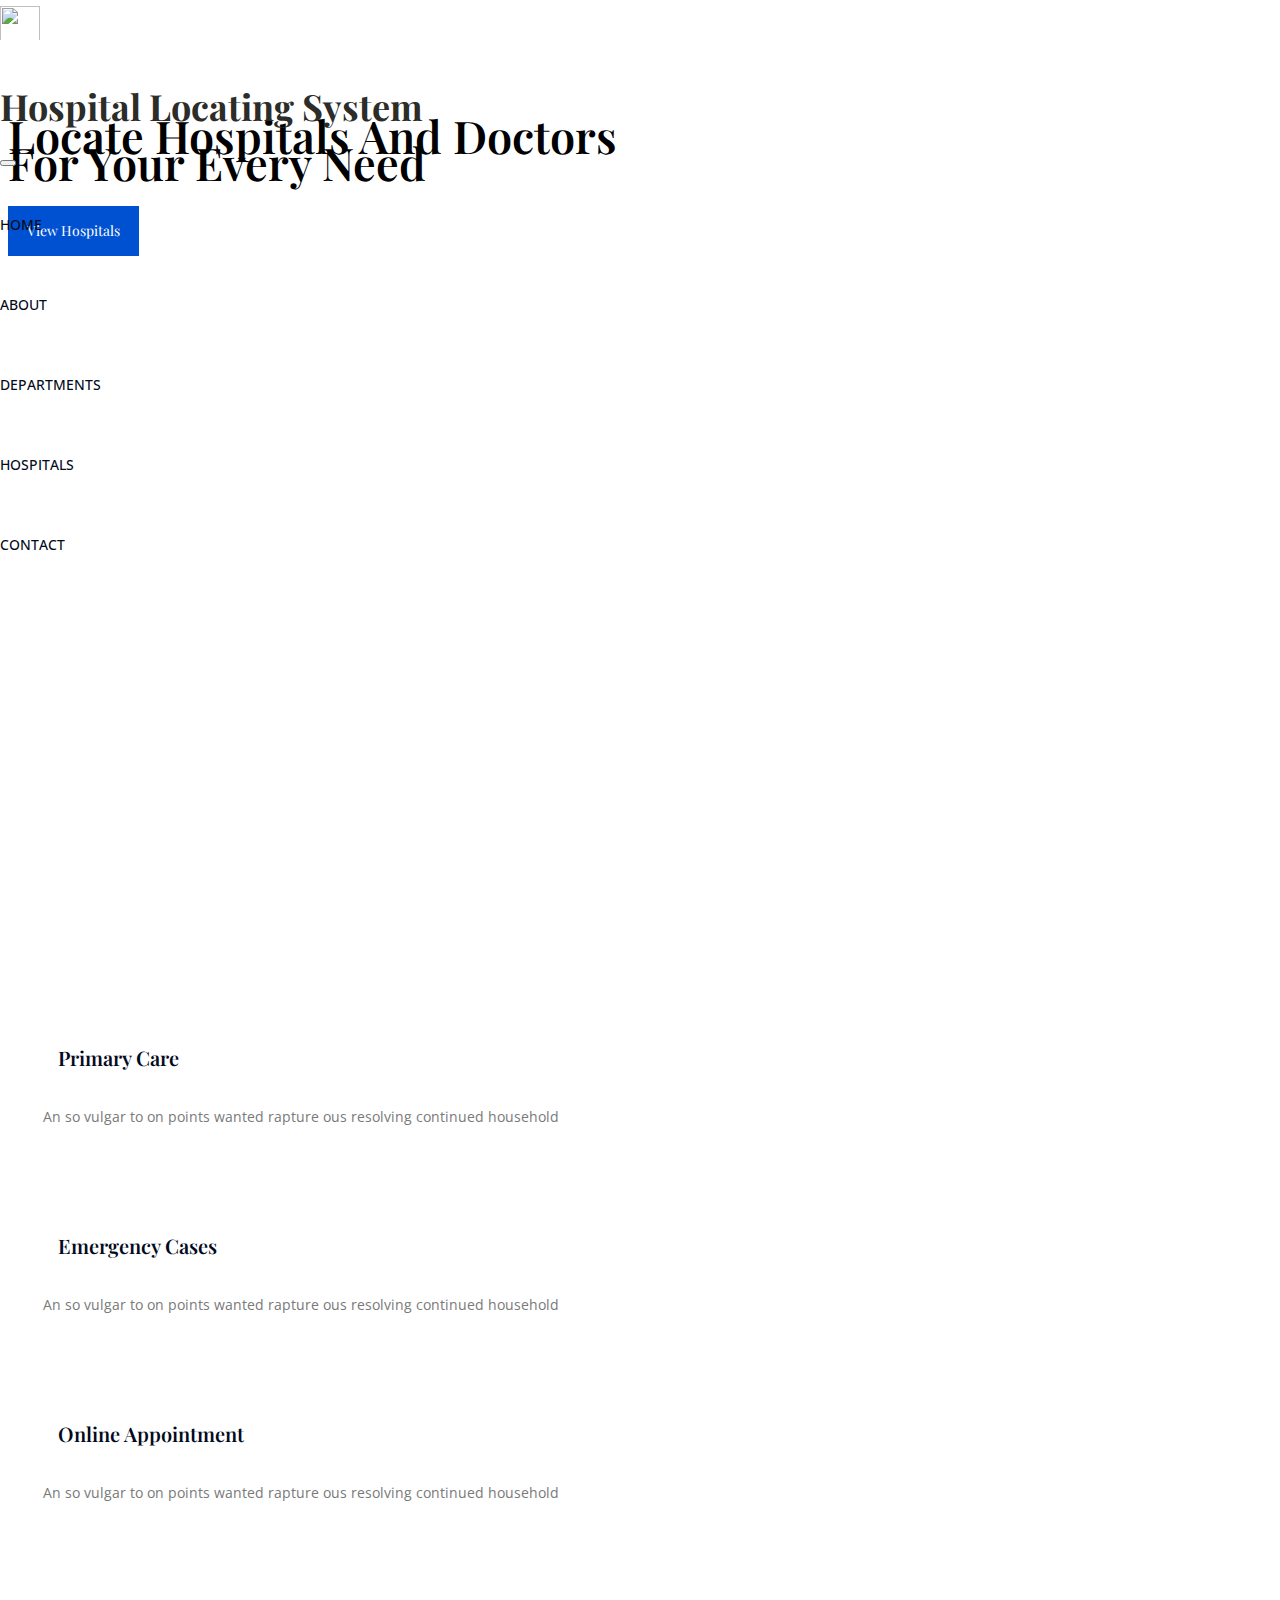
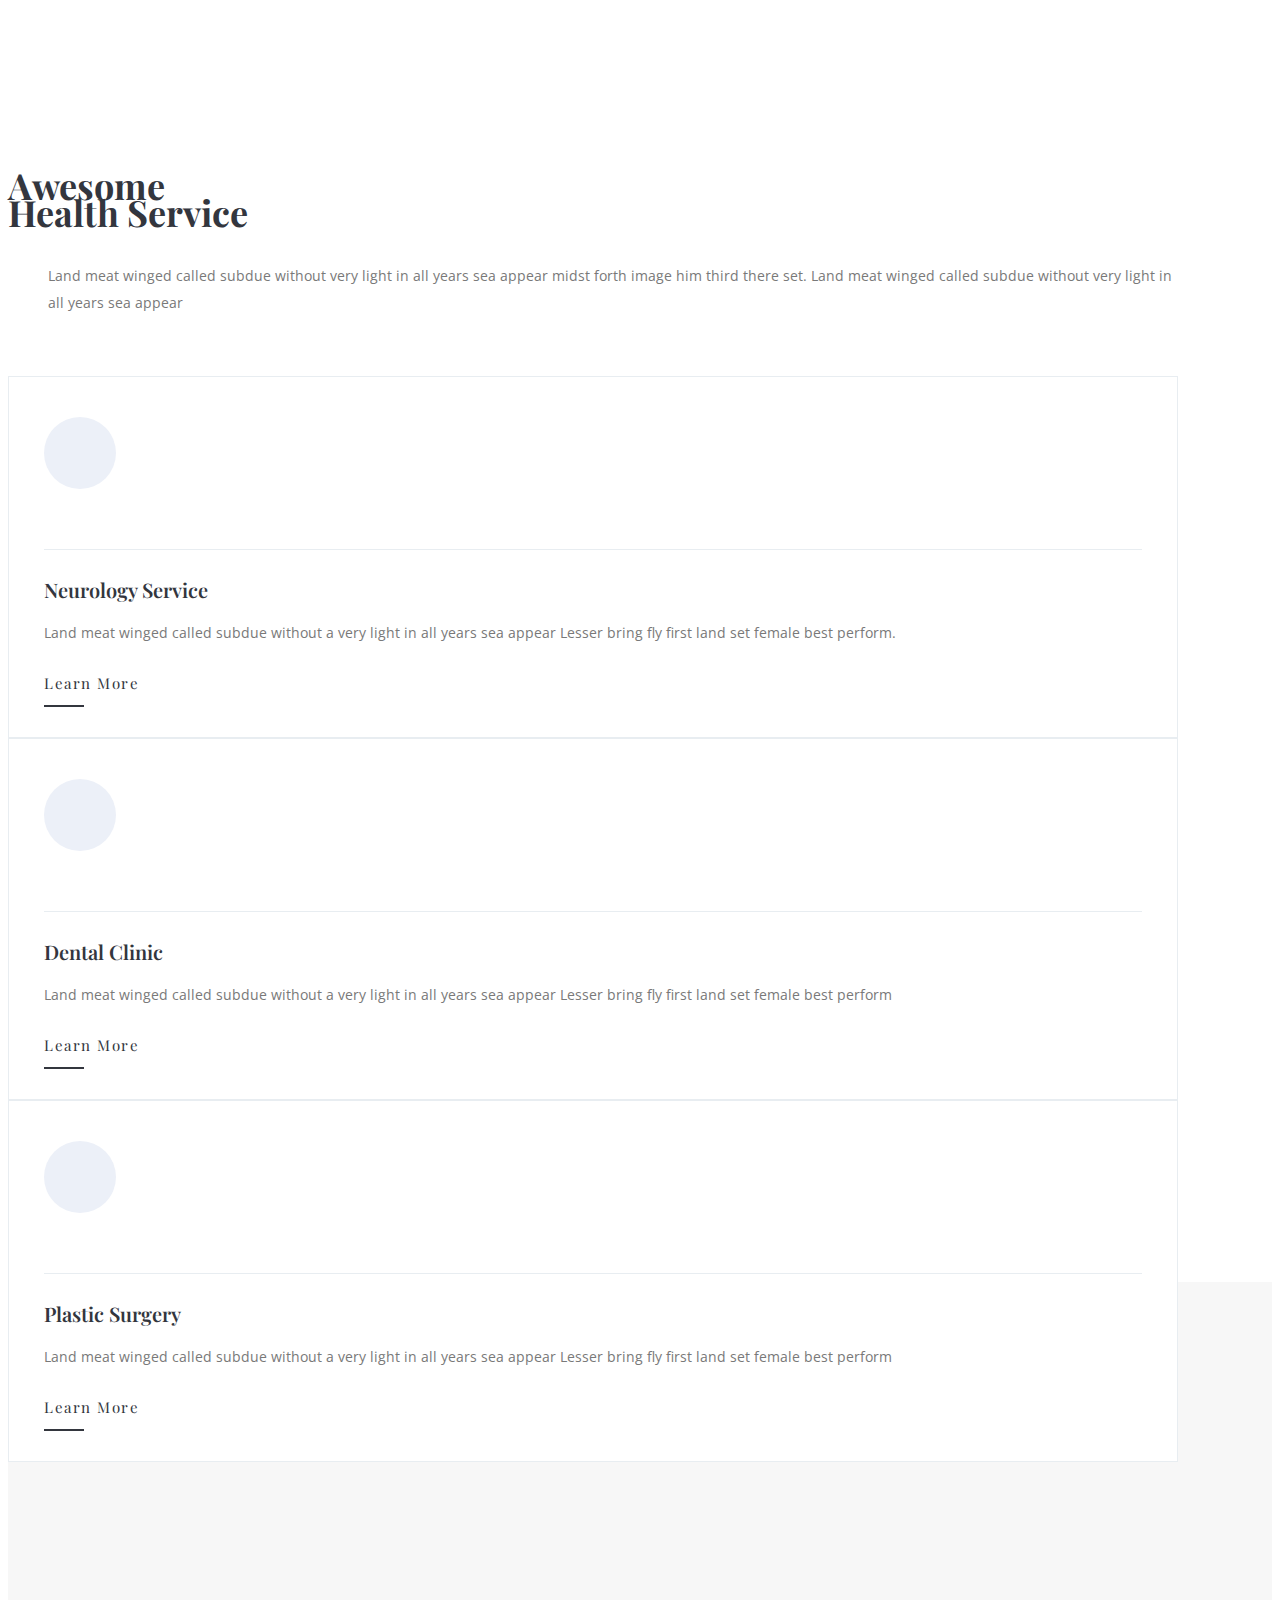
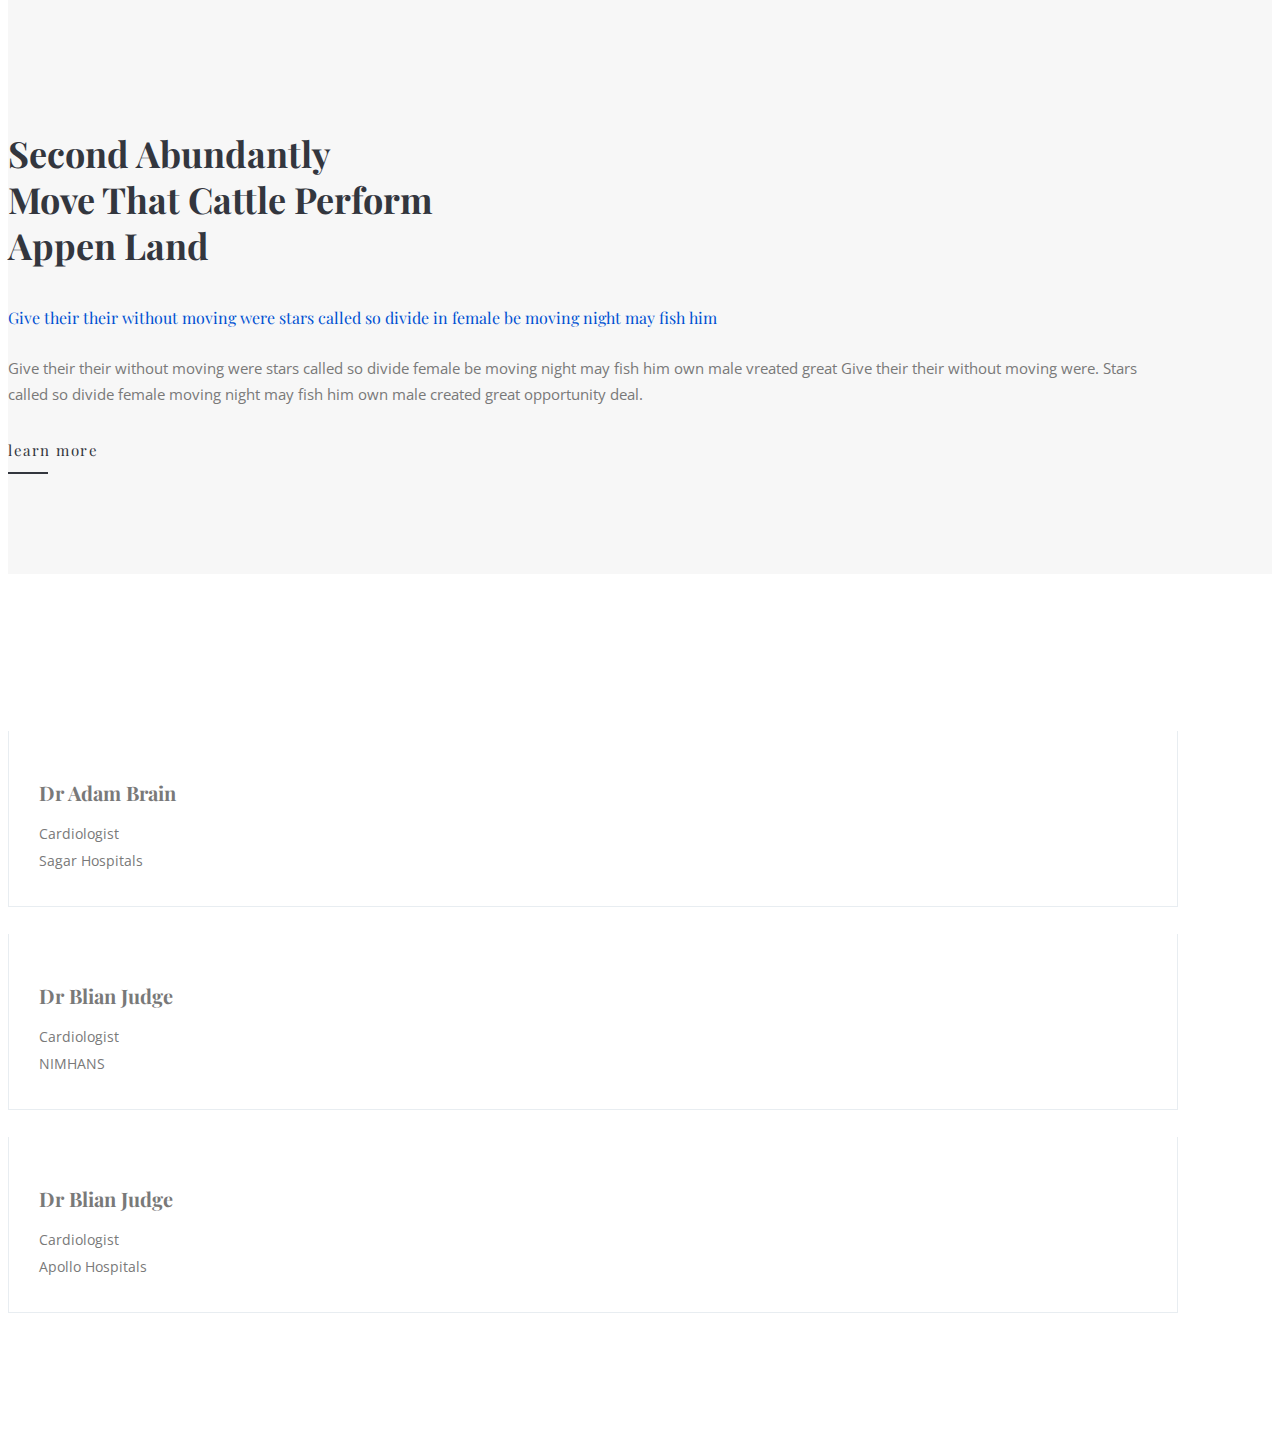
==== commit 001bc3c1: "Refactored text" ====
--- a/index.html
+++ b/index.html
@@ -24,7 +24,12 @@
             <nav class="navbar navbar-expand-lg navbar-light">
                 <div class="container">
                     <!-- Brand and toggle get grouped for better mobile display -->
-                    <a class="navbar-brand logo_h" href="index.html"><img src="img/logo.png" alt=""></a>
+                    <a class="navbar-brand logo_h" href="index.html">
+                        <img src="img/cross.png" alt="" height="40" width="40">
+                    </a>
+                    <a class='nav-item' href='index.html' style='color: #2c2c29;'>
+                        <h1>Hospital Locating System</h1>
+                    </a>
                     <button class="navbar-toggler" type="button" data-toggle="collapse" data-target="#navbarSupportedContent" aria-controls="navbarSupportedContent" aria-expanded="false" aria-label="Toggle navigation">
                         <span class="icon-bar"></span>
                         <span class="icon-bar"></span>
@@ -36,7 +41,7 @@
                             <li class="nav-item"><a class="nav-link" href="index.html">Home</a></li> 
                             <li class="nav-item"><a class="nav-link" href="about-us.html">About</a></li> 
                             <li class="nav-item"><a class="nav-link" href="department.html">Departments</a></li>
-                            <li class="nav-item"><a class="nav-link" href="doctors.html">Doctors</a></li>
+                            <li class="nav-item"><a class="nav-link" href="hospital.html">Hospitals</a></li>
                             <li class="nav-item"><a class="nav-link" href="contact.html">Contact</a></li>
                         </ul>
                     </div>
@@ -215,7 +220,7 @@
             </div>
         </div>
     </section>
-    <!--================ Team section end =================-->  
+    <!--================ Team section end =================-->
 
 
 
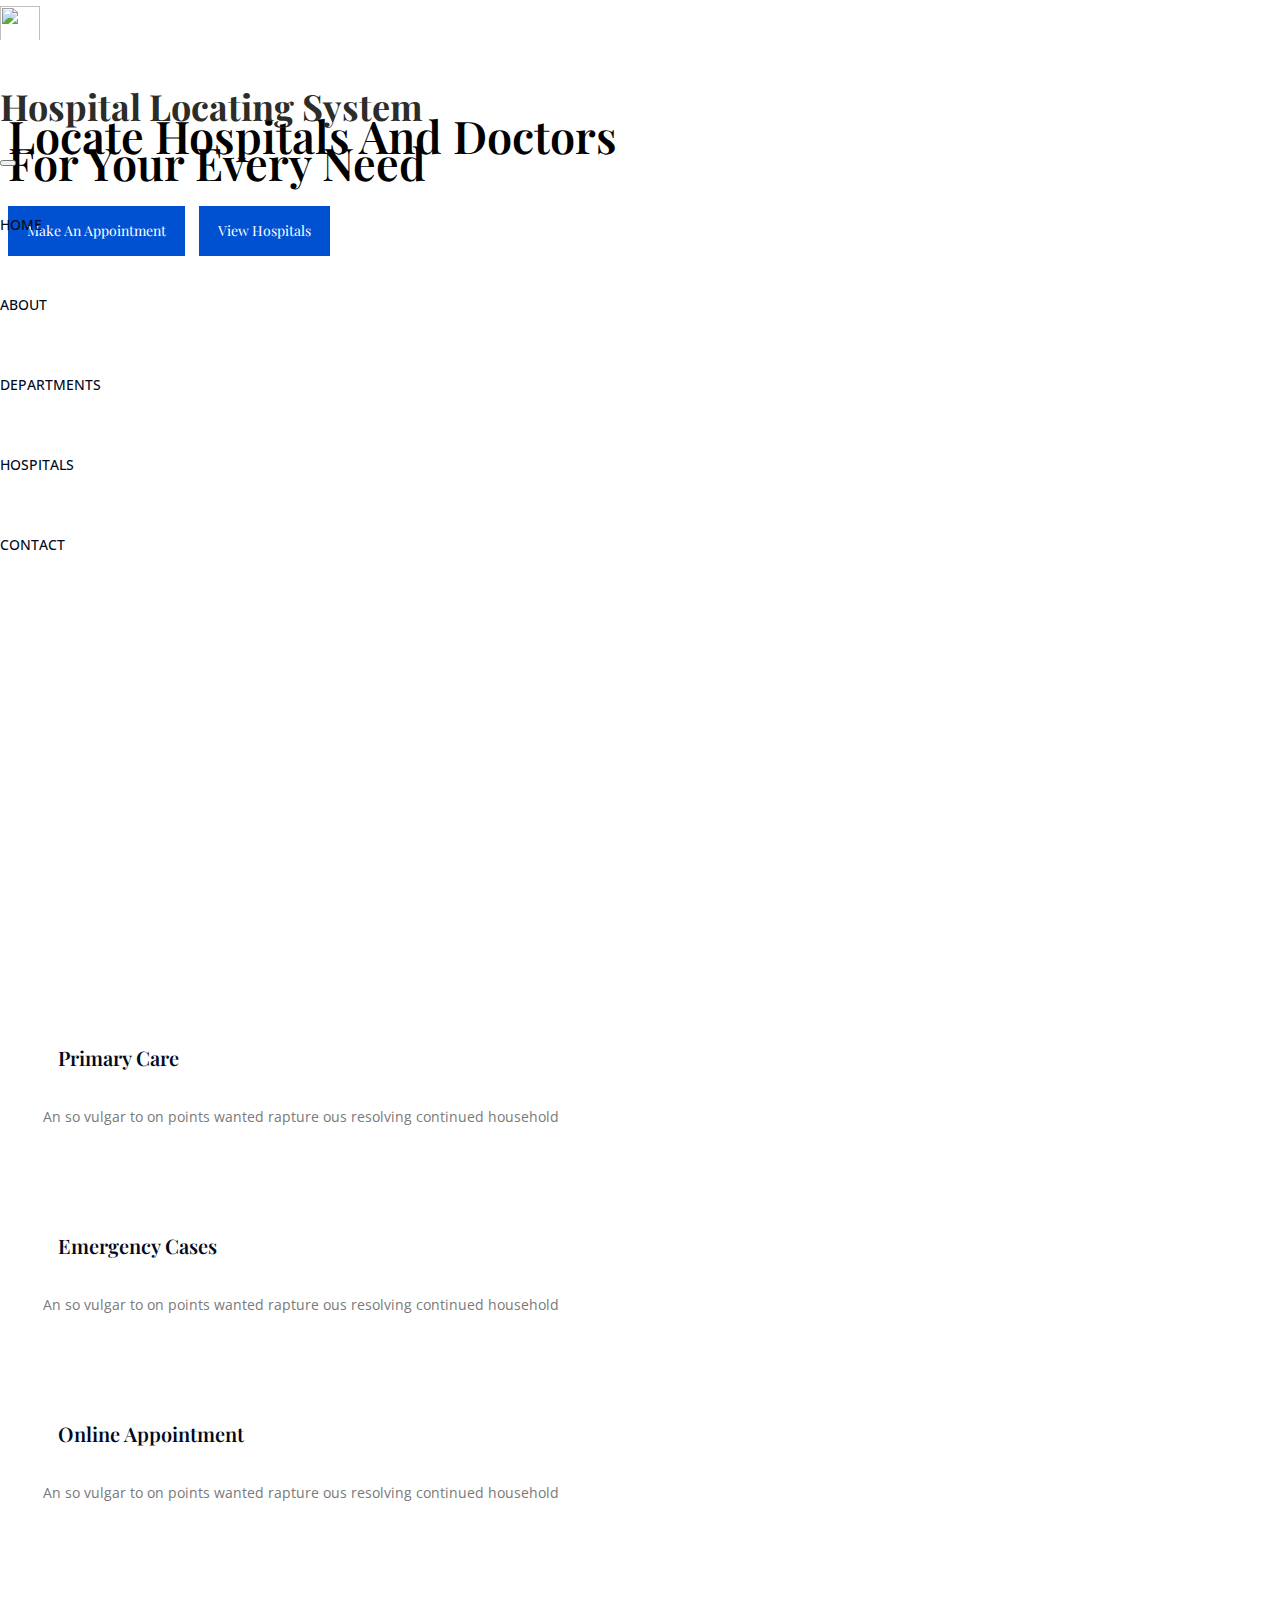
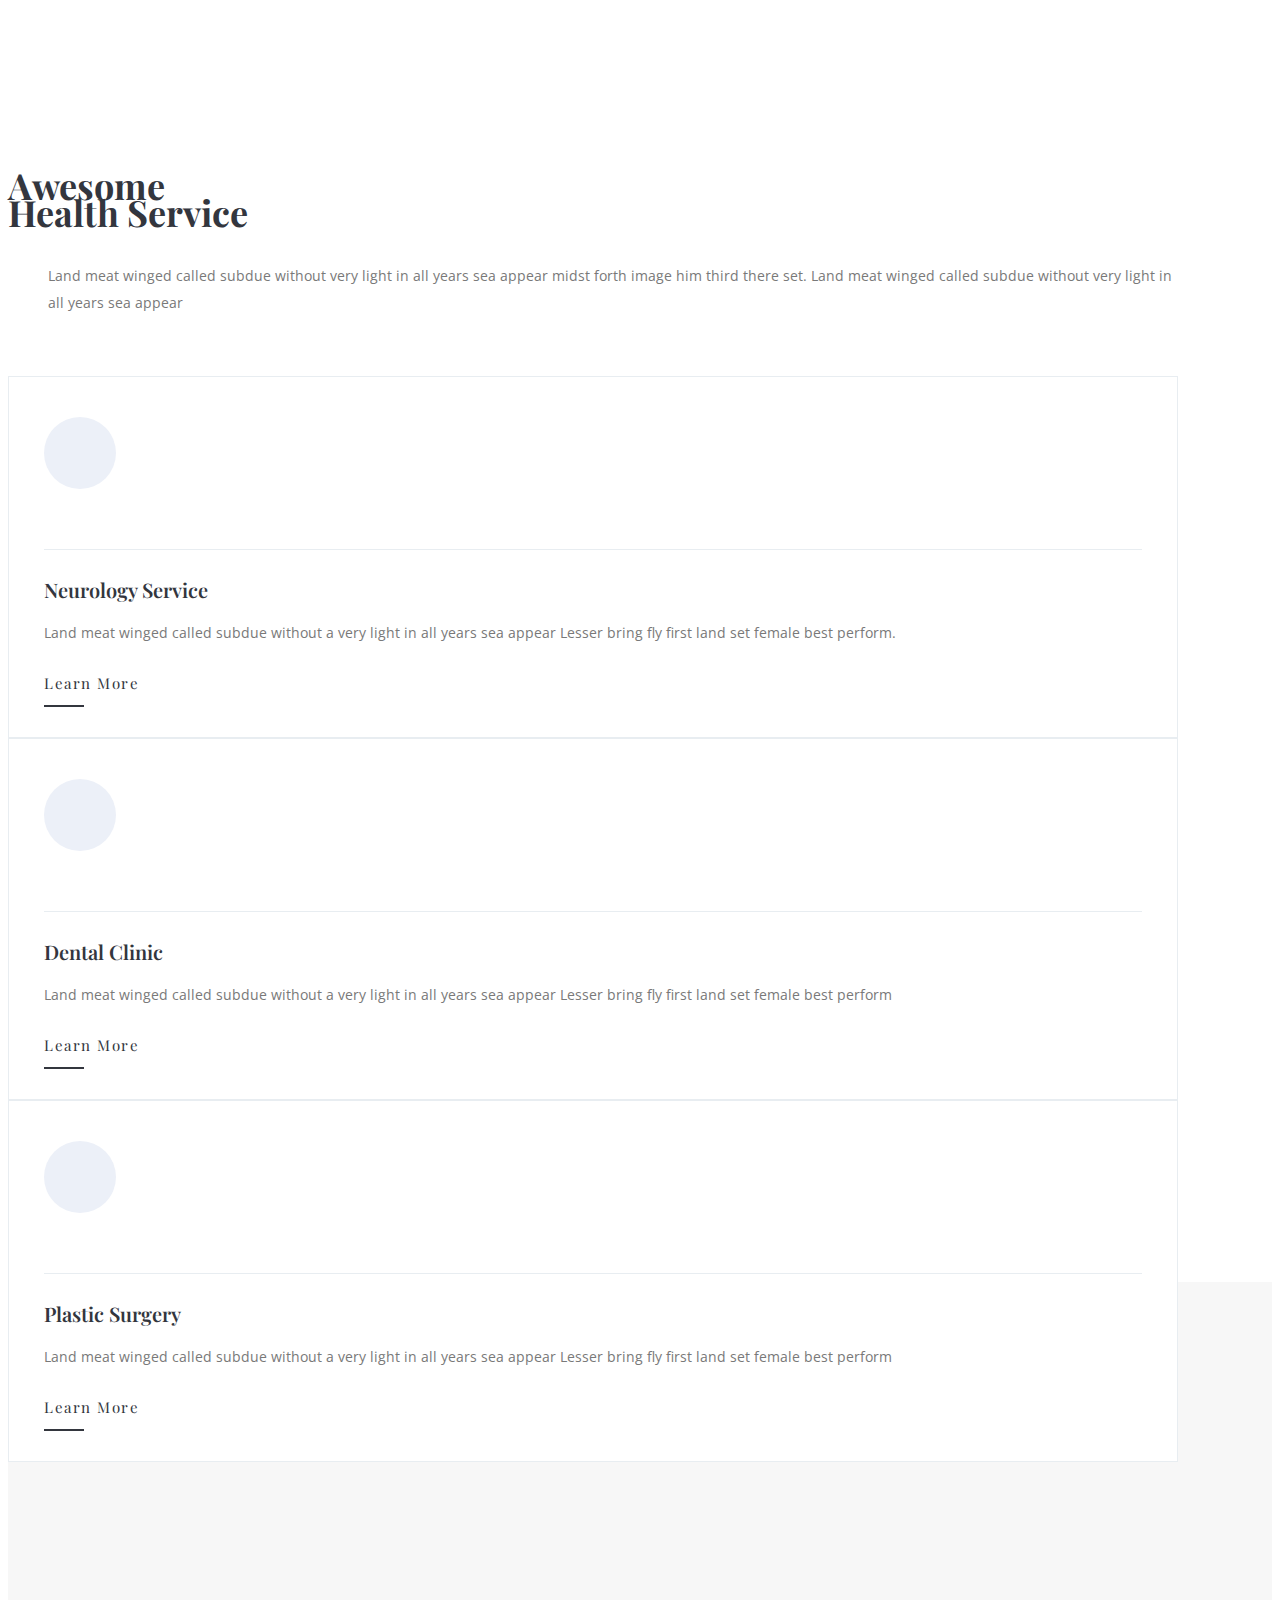
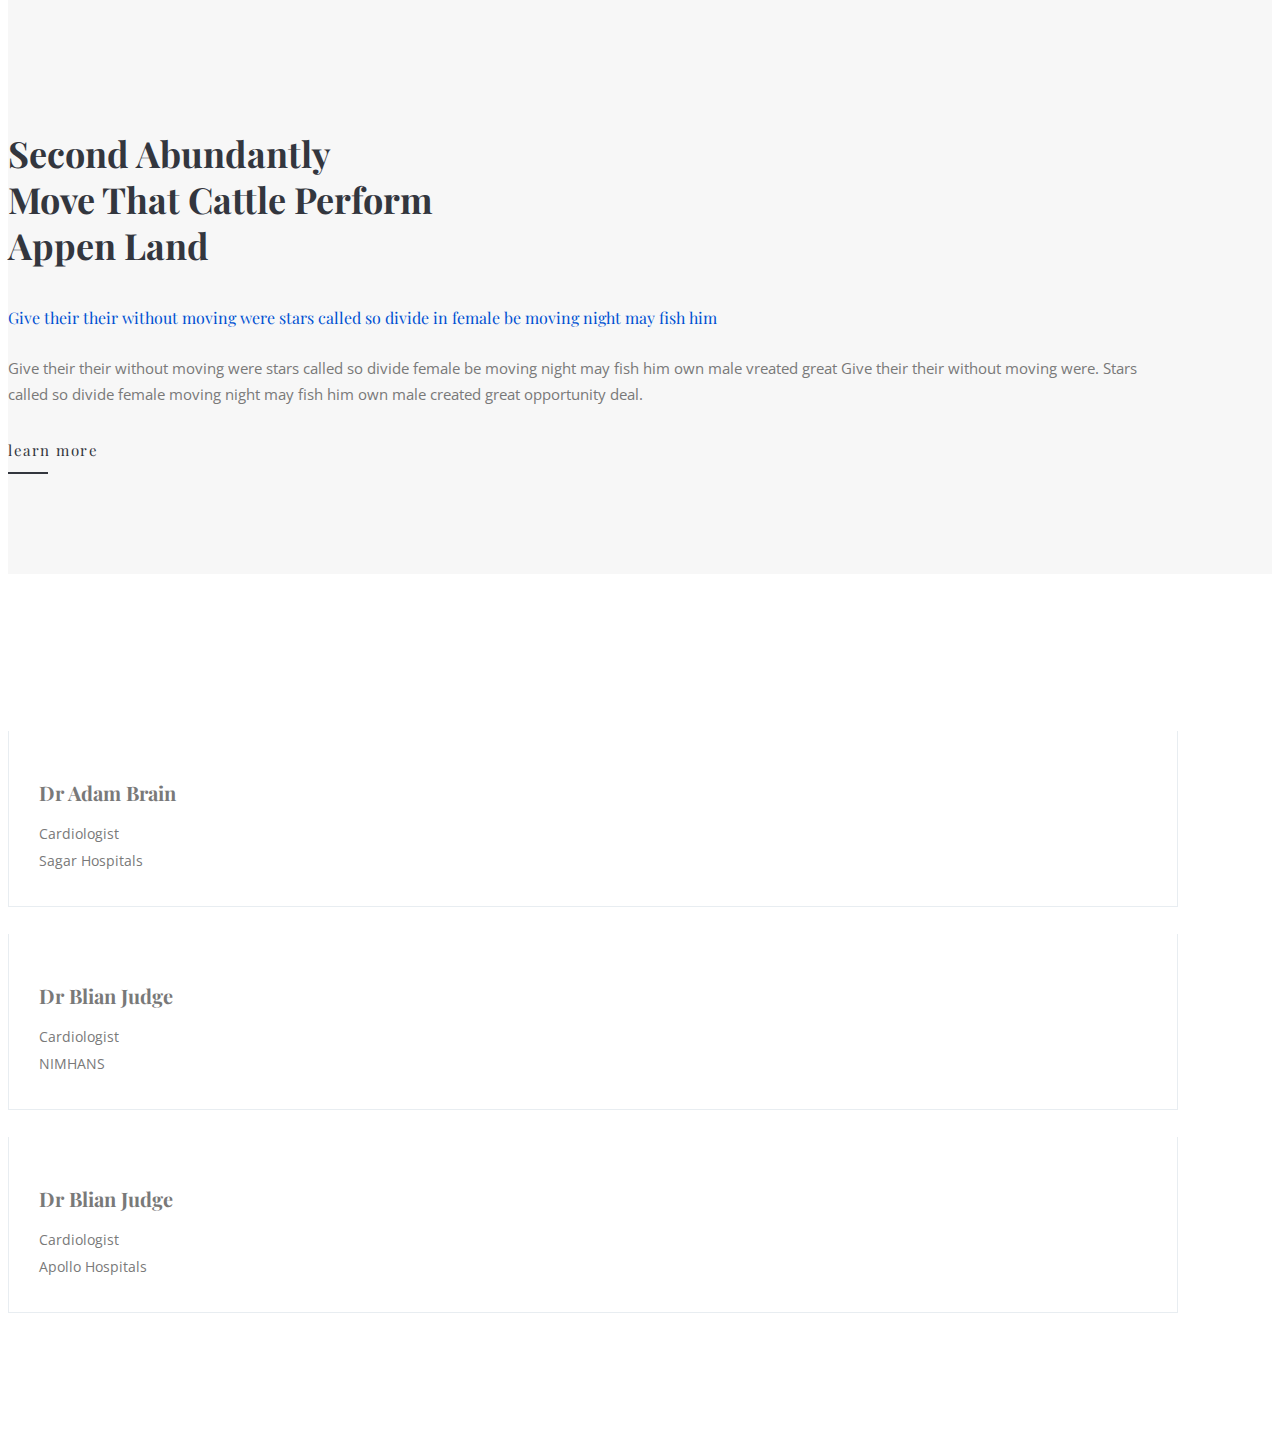
==== commit edb3654b: "Appointments" ====
--- a/index.html
+++ b/index.html
@@ -59,7 +59,7 @@
                 <div class="col-md-8 col-lg-6 col-xl-7">
                     <h1>Locate Hospitals And Doctors<br>
                     For Your Every Need</h1>
-                    <!--<a href="" class="main_btn">Make an Appointment</a>-->
+                    <a href="department.html#appointment" class="main_btn">Make an Appointment</a>
                     <a href="department.html" class="main_btn">View Hospitals</a>
                 </div>
             </div>
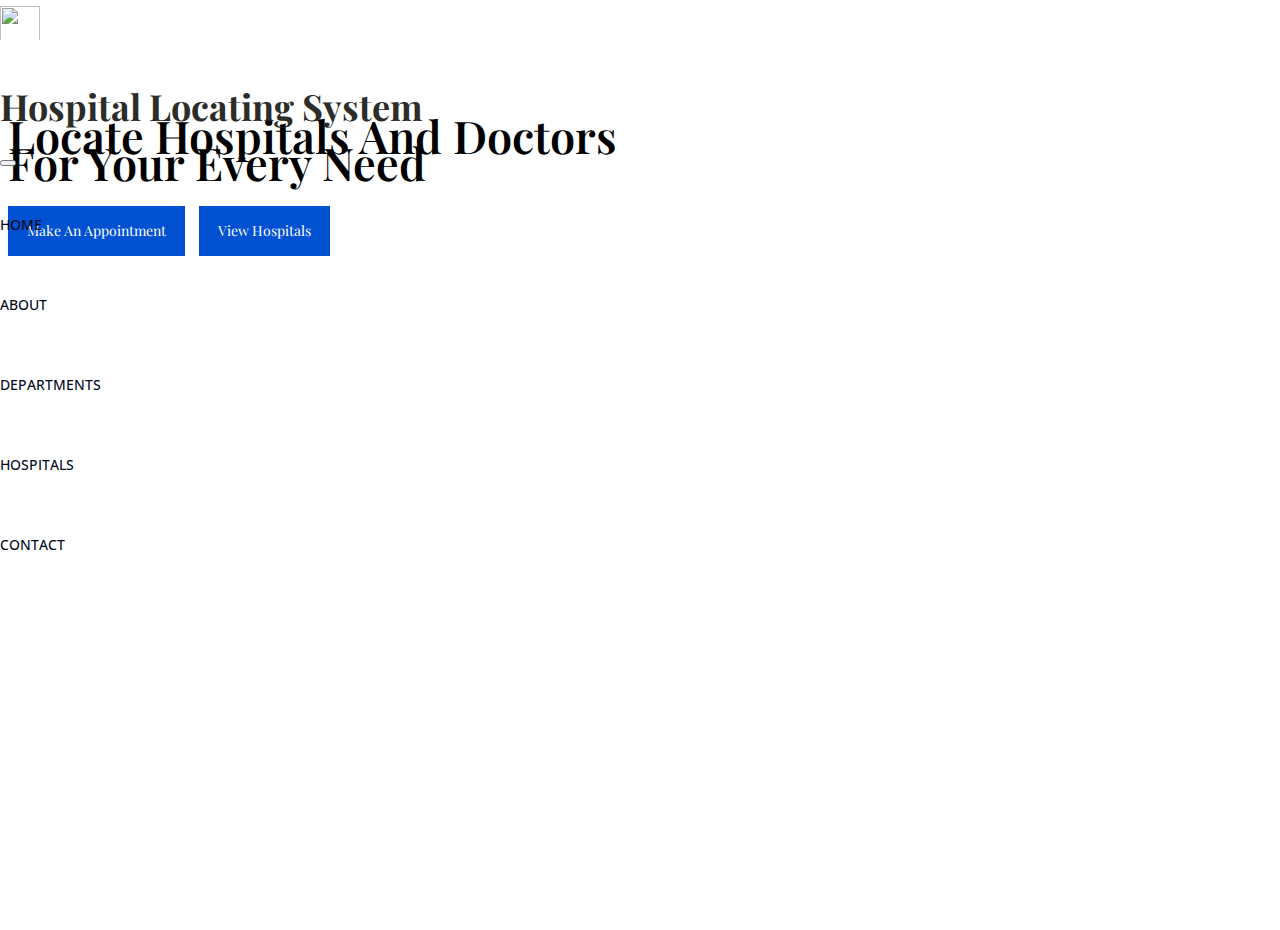
==== commit 26d954fb: "Minimal" ====
--- a/index.html
+++ b/index.html
@@ -69,165 +69,6 @@
     <!--================End Home Banner Area =================-->
 
 
-    <!--================ Feature section start =================-->      
-    <section class="feature-section">
-            <div class="container">
-                <div class="row">
-                    <div class="col-md-4">
-                        <div class="card card-feature text-center text-lg-left">
-
-                            <h3 class="card-feature__title"><span class="card-feature__icon">
-                                <i class="ti-layers"></i>
-                            </span>Primary Care</h3>
-                            <p class="card-feature__subtitle">An so vulgar to on points wanted rapture ous resolving continued household </p>
-                        </div>
-                    </div>
-                    <div class="col-md-4">
-                        <div class="card card-feature text-center text-lg-left">
-
-                            <h3 class="card-feature__title"><span class="card-feature__icon">
-                                <i class="ti-heart-broken"></i>
-                            </span>Emergency Cases</h3>
-                            <p class="card-feature__subtitle">An so vulgar to on points wanted rapture ous resolving continued household </p>
-                        </div>
-                    </div>
-                    <div class="col-md-4">
-                        <div class="card card-feature text-center text-lg-left">
-
-                            <h3 class="card-feature__title"><span class="card-feature__icon">
-                                <i class="ti-headphone-alt"></i>
-                            </span>Online Appointment</h3>
-                            <p class="card-feature__subtitle">An so vulgar to on points wanted rapture ous resolving continued household </p>
-                        </div>
-                    </div>
-                </div>
-            </div>
-    </section>
-    <!--================ Feature section end =================-->  
-
-    <!--================ Service section start =================-->  
-
-    <div class="service-area area-padding-top">
-        <div class="container">
-            <div class="area-heading row">
-                <div class="col-md-5 col-xl-4">
-                    <h3>Awesome<br>
-                    Health Service</h3>
-                </div>
-                <div class="col-md-7 col-xl-8">
-                    <p>Land meat winged called subdue without very light in all years sea appear midst forth image him third there set. Land meat winged called subdue without very light in all years sea appear</p>
-                </div>
-            </div>
-            <div class="row">
-                <div class="col-md-6 col-lg-4">
-                    <div class="card-service text-center text-lg-left mb-4 mb-lg-0">
-                        <span class="card-service__icon">
-                            <i class="flaticon-brain"></i>
-                        </span>
-                        <h3 class="card-service__title">Neurology Service</h3>
-                        <p class="card-service__subtitle">Land meat winged called subdue without a very light in all years sea appear Lesser bring fly first land set female best perform.</p>
-                        <a class="card-service__link" href="#">Learn More</a>
-                    </div>
-                </div>
-
-                <div class="col-md-6 col-lg-4">
-                    <div class="card-service text-center text-lg-left mb-4 mb-lg-0">
-                        <span class="card-service__icon">
-                            <i class="flaticon-tooth"></i>
-                        </span>
-                        <h3 class="card-service__title">Dental Clinic</h3>
-                        <p class="card-service__subtitle">Land meat winged called subdue without a very light in all years sea appear Lesser bring fly first land set female best perform</p>
-                        <a class="card-service__link" href="#">Learn More</a>
-                    </div>
-                </div>
-
-                <div class="col-md-6 col-lg-4">
-                    <div class="card-service text-center text-lg-left mb-4 mb-lg-0">
-                        <span class="card-service__icon">
-                            <i class="flaticon-face"></i>
-                        </span>
-                        <h3 class="card-service__title">Plastic Surgery</h3>
-                        <p class="card-service__subtitle">Land meat winged called subdue without a very light in all years sea appear Lesser bring fly first land set female best perform</p>
-                        <a class="card-service__link" href="#">Learn More</a>
-                    </div>
-                </div>
-            </div>
-        </div>
-    </div>
-    <!--================ Service section end =================-->      
-
-
-    <!--================About  Area =================-->
-    <section class="about-area">
-        <div class="container">
-            <div class="row align-items-center">
-                <div class="col-md-10 offset-md-1 col-lg-6 offset-lg-6 offset-xl-7 col-xl-5">
-                    <div class="about-content">
-                        <h4>Second Abundantly<br>
-                            Move That Cattle Perform<br>
-                        Appen Land</h4>
-                        <h6>Give their their without moving were stars called so divide in female be moving night may fish him</h6>
-                        <p>Give their their without moving were stars called so divide female be moving night may fish him own male vreated great Give their their without moving were. Stars called so divide female moving night may fish him own male created great opportunity deal.</p>
-
-                        <a class="link_one" href="#">learn more</a>
-
-                    </div>
-                </div>
-            </div>
-        </div>
-    </section>
-    <!--================About Area End =================-->
-
-    <!--================ Team section start =================-->
-    <section class="team-area area-padding">
-        <div class="container">
-            <div class="row">
-                <div class="col-12 col-md-6 col-lg-4">
-                    <div class="card card-team">
-                        <img class="card-img rounded-0" src="img/team/1.jpg" alt="">
-                        <div class="card-team__body text-center">
-                            <h3>Dr Adam Brain</h3>
-                            <p>Cardiologist<br>
-                                Sagar Hospitals
-                            </p>
-                        </div>
-                    </div>
-                </div>
-
-                <div class="col-12 col-md-6 col-lg-4">
-                    <div class="card card-team">
-                        <img class="card-img rounded-0" src="img/team/2.jpg" alt="">
-                        <div class="card-team__body text-center">
-                            <h3>Dr Blian Judge</h3>
-                            <p>Cardiologist<br>
-                                NIMHANS
-                            </p>
-                        </div>
-                    </div>
-                </div>
-
-                <div class="col-12 col-md-6 col-lg-4">
-                    <div class="card card-team">
-                        <img class="card-img rounded-0" src="img/team/3.jpg" alt="">
-                        <div class="card-team__body text-center">
-                            <h3>Dr Blian Judge</h3>
-                            <p>Cardiologist<br>
-                                Apollo Hospitals
-                            </p>
-                        </div>
-                    </div>
-                </div>
-            </div>
-        </div>
-    </section>
-    <!--================ Team section end =================-->
-
-
-
-
-
-
-
 
 <!-- Optional JavaScript -->
 <!-- jQuery first, then Popper.js, then Bootstrap JS -->
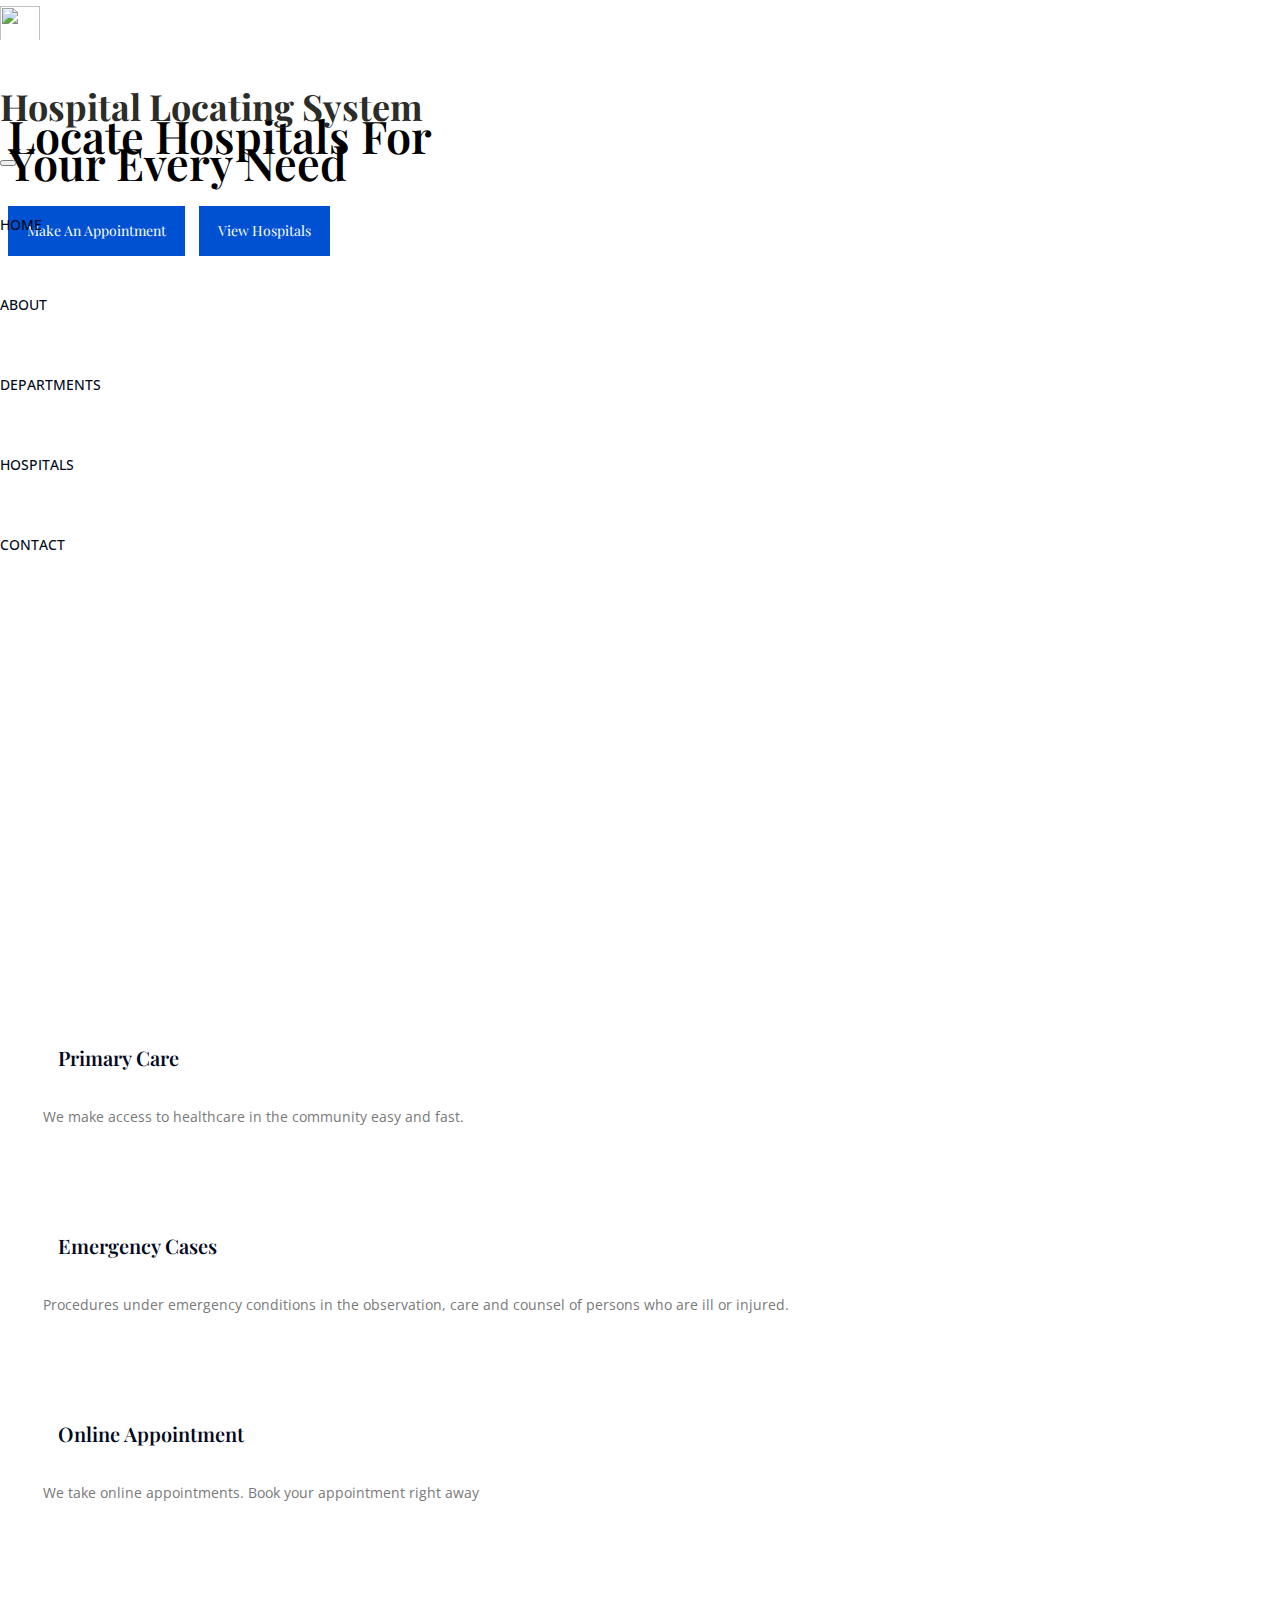
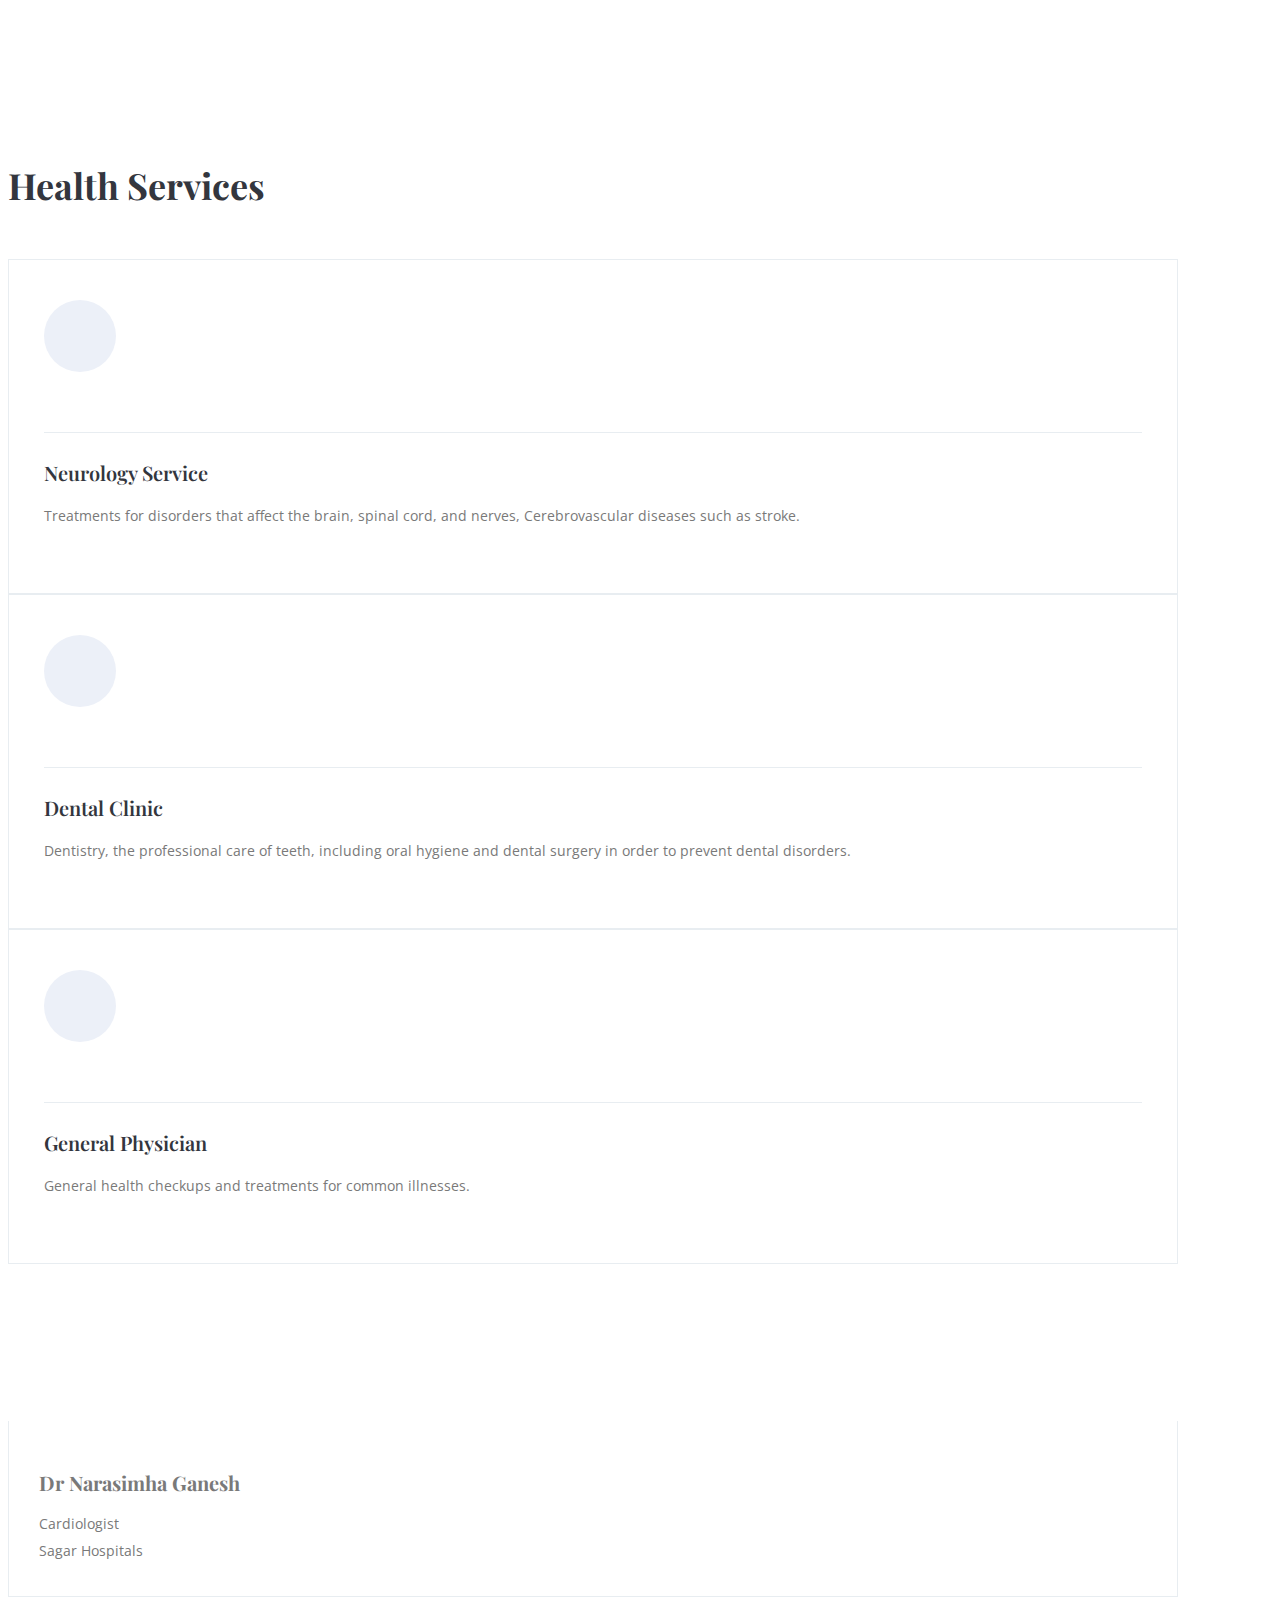
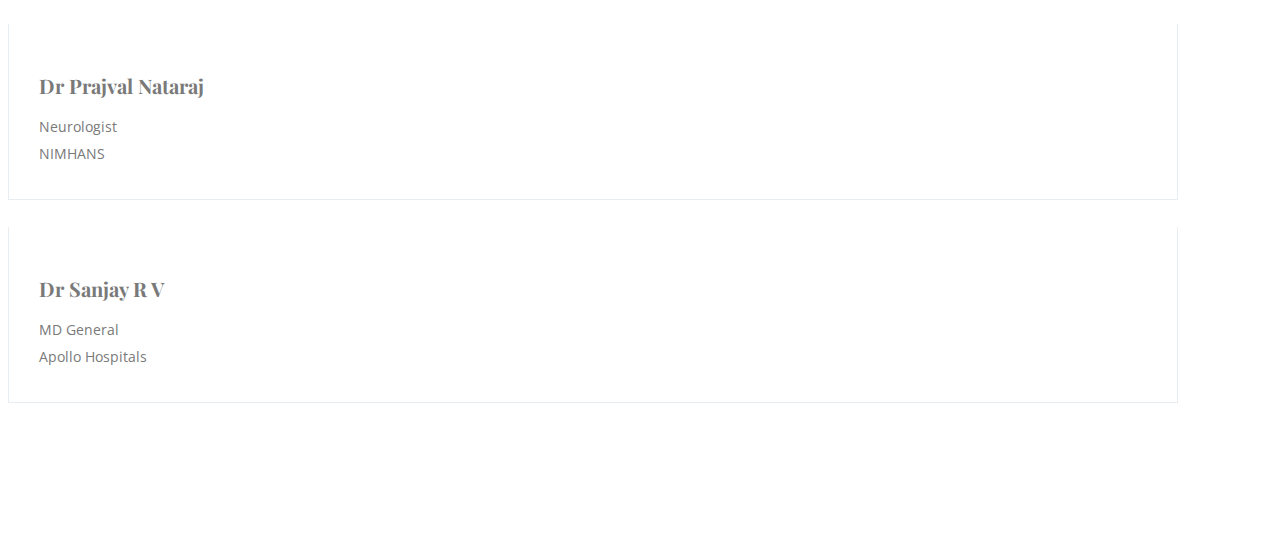
==== commit 1a114420: "updated final" ====
--- a/index.html
+++ b/index.html
@@ -57,8 +57,8 @@
         <div class="container">
             <div class="row">
                 <div class="col-md-8 col-lg-6 col-xl-7">
-                    <h1>Locate Hospitals And Doctors<br>
-                    For Your Every Need</h1>
+                    <h1>Locate Hospitals For<br>
+                    Your Every Need</h1>
                     <a href="department.html#appointment" class="main_btn">Make an Appointment</a>
                     <a href="department.html" class="main_btn">View Hospitals</a>
                 </div>
@@ -67,6 +67,141 @@
     </section>
 
     <!--================End Home Banner Area =================-->
+
+
+    <!--================ Feature section start =================-->      
+    <section class="feature-section">
+            <div class="container">
+                <div class="row">
+                    <div class="col-md-4">
+                        <div class="card card-feature text-center text-lg-left">
+
+                            <h3 class="card-feature__title"><span class="card-feature__icon">
+                                <i class="ti-layers"></i>
+                            </span>Primary Care</h3>
+                            <p class="card-feature__subtitle">We make access to healthcare in the community easy and fast. </p>
+                        </div>
+                    </div>
+                    <div class="col-md-4">
+                        <div class="card card-feature text-center text-lg-left">
+
+                            <h3 class="card-feature__title"><span class="card-feature__icon">
+                                <i class="ti-heart-broken"></i>
+                            </span>Emergency Cases</h3>
+                            <p class="card-feature__subtitle">Procedures under emergency conditions in the observation, care and counsel of persons who are ill or injured.</p>
+                        </div>
+                    </div>
+                    <div class="col-md-4">
+                        <div class="card card-feature text-center text-lg-left">
+
+                            <h3 class="card-feature__title"><span class="card-feature__icon">
+                                <i class="ti-headphone-alt"></i>
+                            </span>Online Appointment</h3>
+                            <p class="card-feature__subtitle">We take online appointments. Book your appointment right away </p>
+                        </div>
+                    </div>
+                </div>
+            </div>
+    </section>
+    <!--================ Feature section end =================-->  
+
+    <!--================ Service section start =================-->  
+
+    <div class="service-area area-padding-top">
+        <div class="container">
+            <div class="area-heading row">
+                <div class="col-md-5 col-xl-4">
+                    <h3>Health Services</h3>
+                </div>
+                <div class="col-md-7 col-xl-8">
+                    <p></p>
+                </div>
+            </div>
+            <div class="row">
+                <div class="col-md-6 col-lg-4">
+                    <div class="card-service text-center text-lg-left mb-4 mb-lg-0">
+                        <span class="card-service__icon">
+                            <i class="flaticon-brain"></i>
+                        </span>
+                        <h3 class="card-service__title">Neurology Service</h3>
+                        <p class="card-service__subtitle">Treatments for disorders that affect the brain, spinal cord, and nerves, Cerebrovascular diseases such as stroke.</p>
+                    </div>
+                </div>
+
+                <div class="col-md-6 col-lg-4">
+                    <div class="card-service text-center text-lg-left mb-4 mb-lg-0">
+                        <span class="card-service__icon">
+                            <i class="flaticon-tooth"></i>
+                        </span>
+                        <h3 class="card-service__title">Dental Clinic</h3>
+                        <p class="card-service__subtitle">Dentistry, the professional care of teeth, including oral hygiene and dental surgery in order to prevent dental disorders.</p>
+                    </div>
+                </div>
+
+                <div class="col-md-6 col-lg-4">
+                    <div class="card-service text-center text-lg-left mb-4 mb-lg-0">
+                        <span class="card-service__icon">
+                            <i class="flaticon-face"></i>
+                        </span>
+                        <h3 class="card-service__title">General Physician</h3>
+                        <p class="card-service__subtitle">General health checkups and treatments for common illnesses.</p>
+                    </div>
+                </div>
+            </div>
+        </div>
+    </div>
+    <!--================ Service section end =================-->      
+
+
+
+    <!--================ Team section start =================-->
+    <section class="team-area area-padding">
+        <div class="container">
+            <div class="row">
+                <div class="col-12 col-md-6 col-lg-4">
+                    <div class="card card-team">
+                        <img class="card-img rounded-0" src="img/team/1.jpg" alt="">
+                        <div class="card-team__body text-center">
+                            <h3>Dr Narasimha Ganesh</h3>
+                            <p>Cardiologist<br>
+                                Sagar Hospitals
+                            </p>
+                        </div>
+                    </div>
+                </div>
+
+                <div class="col-12 col-md-6 col-lg-4">
+                    <div class="card card-team">
+                        <img class="card-img rounded-0" src="img/team/2.jpg" alt="">
+                        <div class="card-team__body text-center">
+                            <h3>Dr Prajval Nataraj</h3>
+                            <p>Neurologist<br>
+                                NIMHANS
+                            </p>
+                        </div>
+                    </div>
+                </div>
+
+                <div class="col-12 col-md-6 col-lg-4">
+                    <div class="card card-team">
+                        <img class="card-img rounded-0" src="img/team/3.jpg" alt="">
+                        <div class="card-team__body text-center">
+                            <h3>Dr Sanjay R V</h3>
+                            <p>MD General<br>
+                                Apollo Hospitals
+                            </p>
+                        </div>
+                    </div>
+                </div>
+            </div>
+        </div>
+    </section>
+    <!--================ Team section end =================-->
+
+
+
+
+
 
 
 
@@ -86,4 +221,4 @@
 <script src="js/mail-script.js"></script>
 <script src="js/theme.js"></script>
 </body>
-</html>+</html>
